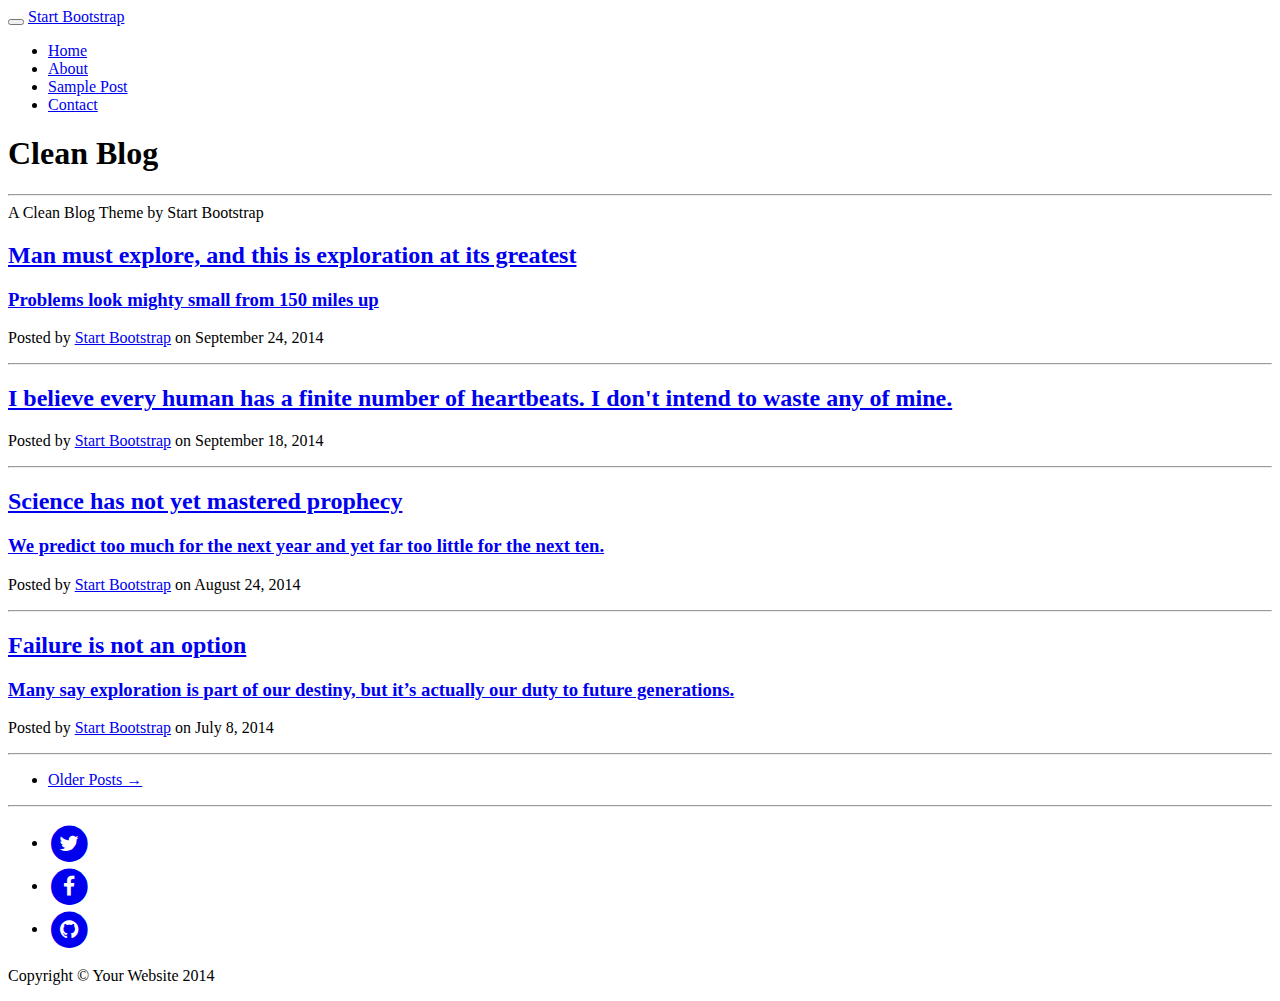
==== blog.html @ 35b821bd "Adding blog" ====
<!DOCTYPE html>
<html lang="en">

<head>

    <meta charset="utf-8">
    <meta http-equiv="X-UA-Compatible" content="IE=edge">
    <meta name="viewport" content="width=device-width, initial-scale=1">
    <meta name="description" content="">
    <meta name="author" content="">

    <title>Clean Blog</title>

    <!-- Bootstrap Core CSS -->
    <link href="css/bootstrap.min.css" rel="stylesheet">

    <!-- Custom CSS -->
    <link href="css/clean-blog.min.css" rel="stylesheet">

    <!-- Custom Fonts -->
    <link href="http://maxcdn.bootstrapcdn.com/font-awesome/4.1.0/css/font-awesome.min.css" rel="stylesheet" type="text/css">
    <link href='http://fonts.googleapis.com/css?family=Lora:400,700,400italic,700italic' rel='stylesheet' type='text/css'>
    <link href='http://fonts.googleapis.com/css?family=Open+Sans:300italic,400italic,600italic,700italic,800italic,400,300,600,700,800' rel='stylesheet' type='text/css'>

    <!-- HTML5 Shim and Respond.js IE8 support of HTML5 elements and media queries -->
    <!-- WARNING: Respond.js doesn't work if you view the page via file:// -->
    <!--[if lt IE 9]>
        <script src="https://oss.maxcdn.com/libs/html5shiv/3.7.0/html5shiv.js"></script>
        <script src="https://oss.maxcdn.com/libs/respond.js/1.4.2/respond.min.js"></script>
    <![endif]-->

</head>

<body>

    <!-- Navigation -->
    <nav class="navbar navbar-default navbar-custom navbar-fixed-top">
        <div class="container-fluid">
            <!-- Brand and toggle get grouped for better mobile display -->
            <div class="navbar-header page-scroll">
                <button type="button" class="navbar-toggle" data-toggle="collapse" data-target="#bs-example-navbar-collapse-1">
                    <span class="sr-only">Toggle navigation</span>
                    <span class="icon-bar"></span>
                    <span class="icon-bar"></span>
                    <span class="icon-bar"></span>
                </button>
                <a class="navbar-brand" href="index.html">Start Bootstrap</a>
            </div>

            <!-- Collect the nav links, forms, and other content for toggling -->
            <div class="collapse navbar-collapse" id="bs-example-navbar-collapse-1">
                <ul class="nav navbar-nav navbar-right">
                    <li>
                        <a href="index.html">Home</a>
                    </li>
                    <li>
                        <a href="about.html">About</a>
                    </li>
                    <li>
                        <a href="post.html">Sample Post</a>
                    </li>
                    <li>
                        <a href="contact.html">Contact</a>
                    </li>
                </ul>
            </div>
            <!-- /.navbar-collapse -->
        </div>
        <!-- /.container -->
    </nav>

    <!-- Page Header -->
    <!-- Set your background image for this header on the line below. -->
    <header class="intro-header" style="background-image: url('img/home-bg.jpg')">
        <div class="container">
            <div class="row">
                <div class="col-lg-8 col-lg-offset-2 col-md-10 col-md-offset-1">
                    <div class="site-heading">
                        <h1>Clean Blog</h1>
                        <hr class="small">
                        <span class="subheading">A Clean Blog Theme by Start Bootstrap</span>
                    </div>
                </div>
            </div>
        </div>
    </header>

    <!-- Main Content -->
    <div class="container">
        <div class="row">
            <div class="col-lg-8 col-lg-offset-2 col-md-10 col-md-offset-1">
                <div class="post-preview">
                    <a href="post.html">
                        <h2 class="post-title">
                            Man must explore, and this is exploration at its greatest
                        </h2>
                        <h3 class="post-subtitle">
                            Problems look mighty small from 150 miles up
                        </h3>
                    </a>
                    <p class="post-meta">Posted by <a href="#">Start Bootstrap</a> on September 24, 2014</p>
                </div>
                <hr>
                <div class="post-preview">
                    <a href="post.html">
                        <h2 class="post-title">
                            I believe every human has a finite number of heartbeats. I don't intend to waste any of mine.
                        </h2>
                    </a>
                    <p class="post-meta">Posted by <a href="#">Start Bootstrap</a> on September 18, 2014</p>
                </div>
                <hr>
                <div class="post-preview">
                    <a href="post.html">
                        <h2 class="post-title">
                            Science has not yet mastered prophecy
                        </h2>
                        <h3 class="post-subtitle">
                            We predict too much for the next year and yet far too little for the next ten.
                        </h3>
                    </a>
                    <p class="post-meta">Posted by <a href="#">Start Bootstrap</a> on August 24, 2014</p>
                </div>
                <hr>
                <div class="post-preview">
                    <a href="post.html">
                        <h2 class="post-title">
                            Failure is not an option
                        </h2>
                        <h3 class="post-subtitle">
                            Many say exploration is part of our destiny, but it’s actually our duty to future generations.
                        </h3>
                    </a>
                    <p class="post-meta">Posted by <a href="#">Start Bootstrap</a> on July 8, 2014</p>
                </div>
                <hr>
                <!-- Pager -->
                <ul class="pager">
                    <li class="next">
                        <a href="#">Older Posts &rarr;</a>
                    </li>
                </ul>
            </div>
        </div>
    </div>

    <hr>

    <!-- Footer -->
    <footer>
        <div class="container">
            <div class="row">
                <div class="col-lg-8 col-lg-offset-2 col-md-10 col-md-offset-1">
                    <ul class="list-inline text-center">
                        <li>
                            <a href="#">
                                <span class="fa-stack fa-lg">
                                    <i class="fa fa-circle fa-stack-2x"></i>
                                    <i class="fa fa-twitter fa-stack-1x fa-inverse"></i>
                                </span>
                            </a>
                        </li>
                        <li>
                            <a href="#">
                                <span class="fa-stack fa-lg">
                                    <i class="fa fa-circle fa-stack-2x"></i>
                                    <i class="fa fa-facebook fa-stack-1x fa-inverse"></i>
                                </span>
                            </a>
                        </li>
                        <li>
                            <a href="#">
                                <span class="fa-stack fa-lg">
                                    <i class="fa fa-circle fa-stack-2x"></i>
                                    <i class="fa fa-github fa-stack-1x fa-inverse"></i>
                                </span>
                            </a>
                        </li>
                    </ul>
                    <p class="copyright text-muted">Copyright &copy; Your Website 2014</p>
                </div>
            </div>
        </div>
    </footer>

    <!-- jQuery -->
    <script src="js/jquery.js"></script>

    <!-- Bootstrap Core JavaScript -->
    <script src="js/bootstrap.min.js"></script>

    <!-- Custom Theme JavaScript -->
    <script src="js/clean-blog.min.js"></script>

</body>

</html>
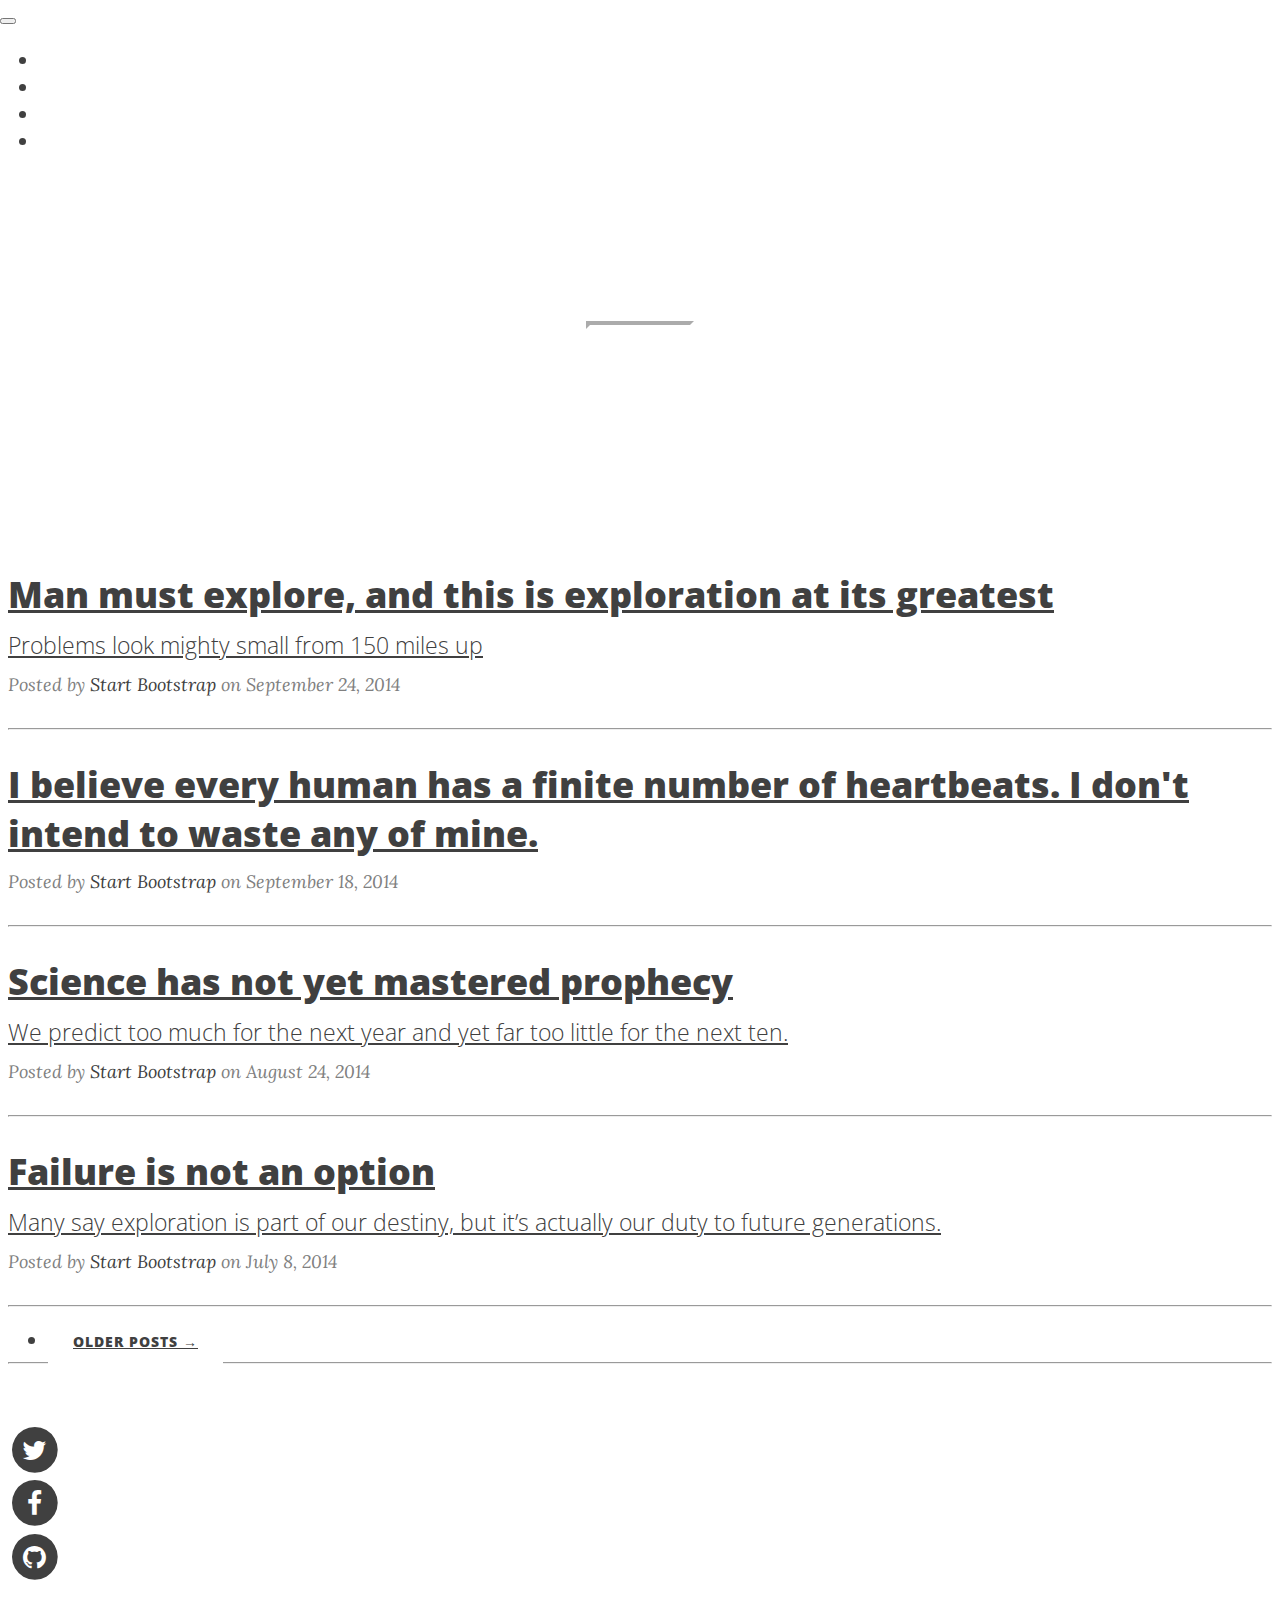
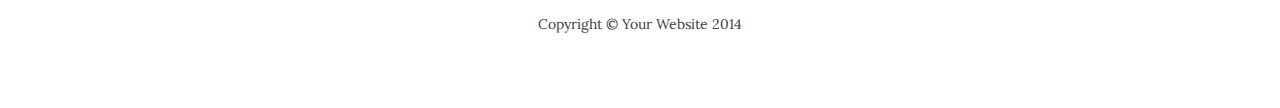
==== commit c52f472d: "Adjusted broken links" ====
--- a/blog.html
+++ b/blog.html
@@ -12,10 +12,10 @@
     <title>Clean Blog</title>
 
     <!-- Bootstrap Core CSS -->
-    <link href="css/bootstrap.min.css" rel="stylesheet">
+    <link href="assets/bootstrap/bootstrap.min.css" rel="stylesheet">
 
     <!-- Custom CSS -->
-    <link href="css/clean-blog.min.css" rel="stylesheet">
+    <link href="assets/css/clean-blog.min.css" rel="stylesheet">
 
     <!-- Custom Fonts -->
     <link href="http://maxcdn.bootstrapcdn.com/font-awesome/4.1.0/css/font-awesome.min.css" rel="stylesheet" type="text/css">
--- a/assets/css/clean-blog.min.css
+++ b/assets/css/clean-blog.min.css
@@ -0,0 +1,7 @@
+/*!
+ * Clean Blog v1.0.0 (http://startbootstrap.com)
+ * Copyright 2014 Start Bootstrap
+ * Licensed under Apache 2.0 (https://github.com/IronSummitMedia/startbootstrap/blob/gh-pages/LICENSE)
+ */
+
+body{font-family:Lora,'Times New Roman',serif;font-size:20px;color:#404040}p{line-height:1.5;margin:30px 0}p a{text-decoration:underline}h1,h2,h3,h4,h5,h6{font-family:'Open Sans','Helvetica Neue',Helvetica,Arial,sans-serif;font-weight:800}a{color:#404040}a:hover,a:focus{color:#0085a1}a img:hover,a img:focus{cursor:zoom-in}blockquote{color:gray;font-style:italic}hr.small{max-width:100px;margin:15px auto;border-width:4px;border-color:#fff}.navbar-custom{position:absolute;top:0;left:0;width:100%;z-index:3;font-family:'Open Sans','Helvetica Neue',Helvetica,Arial,sans-serif}.navbar-custom .navbar-brand{font-weight:800}.navbar-custom .nav li a{text-transform:uppercase;font-size:12px;font-weight:800;letter-spacing:1px}@media only screen and (min-width:768px){.navbar-custom{background:0 0;border-bottom:1px solid transparent}.navbar-custom .navbar-brand{color:#fff;padding:20px}.navbar-custom .navbar-brand:hover,.navbar-custom .navbar-brand:focus{color:rgba(255,255,255,.8)}.navbar-custom .nav li a{color:#fff;padding:20px}.navbar-custom .nav li a:hover,.navbar-custom .nav li a:focus{color:rgba(255,255,255,.8)}}@media only screen and (min-width:1170px){.navbar-custom{-webkit-transition:background-color .3s;-moz-transition:background-color .3s;transition:background-color .3s;-webkit-transform:translate3d(0,0,0);-moz-transform:translate3d(0,0,0);-ms-transform:translate3d(0,0,0);-o-transform:translate3d(0,0,0);transform:translate3d(0,0,0);-webkit-backface-visibility:hidden;backface-visibility:hidden}.navbar-custom.is-fixed{position:fixed;top:-61px;background-color:rgba(255,255,255,.9);border-bottom:1px solid #f2f2f2;-webkit-transition:-webkit-transform .3s;-moz-transition:-moz-transform .3s;transition:transform .3s}.navbar-custom.is-fixed .navbar-brand{color:#404040}.navbar-custom.is-fixed .navbar-brand:hover,.navbar-custom.is-fixed .navbar-brand:focus{color:#0085a1}.navbar-custom.is-fixed .nav li a{color:#404040}.navbar-custom.is-fixed .nav li a:hover,.navbar-custom.is-fixed .nav li a:focus{color:#0085a1}.navbar-custom.is-visible{-webkit-transform:translate3d(0,100%,0);-moz-transform:translate3d(0,100%,0);-ms-transform:translate3d(0,100%,0);-o-transform:translate3d(0,100%,0);transform:translate3d(0,100%,0)}}.intro-header{background-color:gray;background:no-repeat center center;background-attachment:scroll;-webkit-background-size:cover;-moz-background-size:cover;background-size:cover;-o-background-size:cover;margin-bottom:50px}.intro-header .site-heading,.intro-header .post-heading,.intro-header .page-heading{padding:100px 0 50px;color:#fff}@media only screen and (min-width:768px){.intro-header .site-heading,.intro-header .post-heading,.intro-header .page-heading{padding:150px 0}}.intro-header .site-heading,.intro-header .page-heading{text-align:center}.intro-header .site-heading h1,.intro-header .page-heading h1{margin-top:0;font-size:50px}.intro-header .site-heading .subheading,.intro-header .page-heading .subheading{font-size:24px;line-height:1.1;display:block;font-family:'Open Sans','Helvetica Neue',Helvetica,Arial,sans-serif;font-weight:300;margin:10px 0 0}@media only screen and (min-width:768px){.intro-header .site-heading h1,.intro-header .page-heading h1{font-size:80px}}.intro-header .post-heading h1{font-size:35px}.intro-header .post-heading .subheading,.intro-header .post-heading .meta{line-height:1.1;display:block}.intro-header .post-heading .subheading{font-family:'Open Sans','Helvetica Neue',Helvetica,Arial,sans-serif;font-size:24px;margin:10px 0 30px;font-weight:600}.intro-header .post-heading .meta{font-family:Lora,'Times New Roman',serif;font-style:italic;font-weight:300;font-size:20px}.intro-header .post-heading .meta a{color:#fff}@media only screen and (min-width:768px){.intro-header .post-heading h1{font-size:55px}.intro-header .post-heading .subheading{font-size:30px}}.post-preview>a{color:#404040}.post-preview>a:hover,.post-preview>a:focus{text-decoration:none;color:#0085a1}.post-preview>a>.post-title{font-size:30px;margin-top:30px;margin-bottom:10px}.post-preview>a>.post-subtitle{margin:0;font-weight:300;margin-bottom:10px}.post-preview>.post-meta{color:gray;font-size:18px;font-style:italic;margin-top:0}.post-preview>.post-meta>a{text-decoration:none;color:#404040}.post-preview>.post-meta>a:hover,.post-preview>.post-meta>a:focus{color:#0085a1;text-decoration:underline}@media only screen and (min-width:768px){.post-preview>a>.post-title{font-size:36px}}.section-heading{font-size:36px;margin-top:60px;font-weight:700}.caption{text-align:center;font-size:14px;padding:10px;font-style:italic;margin:0;display:block;border-bottom-right-radius:5px;border-bottom-left-radius:5px}footer{padding:50px 0 65px}footer .list-inline{margin:0;padding:0}footer .copyright{font-size:14px;text-align:center;margin-bottom:0}.floating-label-form-group{font-size:14px;position:relative;margin-bottom:0;padding-bottom:.5em;border-bottom:1px solid #eee}.floating-label-form-group input,.floating-label-form-group textarea{z-index:1;position:relative;padding-right:0;padding-left:0;border:none;border-radius:0;font-size:1.5em;background:0 0;box-shadow:none!important;resize:none}.floating-label-form-group label{display:block;z-index:0;position:relative;top:2em;margin:0;font-size:.85em;line-height:1.764705882em;vertical-align:middle;vertical-align:baseline;opacity:0;-webkit-transition:top .3s ease,opacity .3s ease;-moz-transition:top .3s ease,opacity .3s ease;-ms-transition:top .3s ease,opacity .3s ease;transition:top .3s ease,opacity .3s ease}.floating-label-form-group::not(:first-child){padding-left:14px;border-left:1px solid #eee}.floating-label-form-group-with-value label{top:0;opacity:1}.floating-label-form-group-with-focus label{color:#0085a1}form .row:first-child .floating-label-form-group{border-top:1px solid #eee}.btn{font-family:'Open Sans','Helvetica Neue',Helvetica,Arial,sans-serif;text-transform:uppercase;font-size:14px;font-weight:800;letter-spacing:1px;border-radius:0;padding:15px 25px}.btn-lg{font-size:16px;padding:25px 35px}.btn-default:hover,.btn-default:focus{background-color:#0085a1;border:1px solid #0085a1;color:#fff}.pager{margin:20px 0 0}.pager li>a,.pager li>span{font-family:'Open Sans','Helvetica Neue',Helvetica,Arial,sans-serif;text-transform:uppercase;font-size:14px;font-weight:800;letter-spacing:1px;padding:15px 25px;background-color:#fff;border-radius:0}.pager li>a:hover,.pager li>a:focus{color:#fff;background-color:#0085a1;border:1px solid #0085a1}.pager .disabled>a,.pager .disabled>a:hover,.pager .disabled>a:focus,.pager .disabled>span{color:gray;background-color:#404040;cursor:not-allowed}::-moz-selection{color:#fff;text-shadow:none;background:#0085a1}::selection{color:#fff;text-shadow:none;background:#0085a1}img::selection{color:#fff;background:0 0}img::-moz-selection{color:#fff;background:0 0}body{webkit-tap-highlight-color:#0085a1}
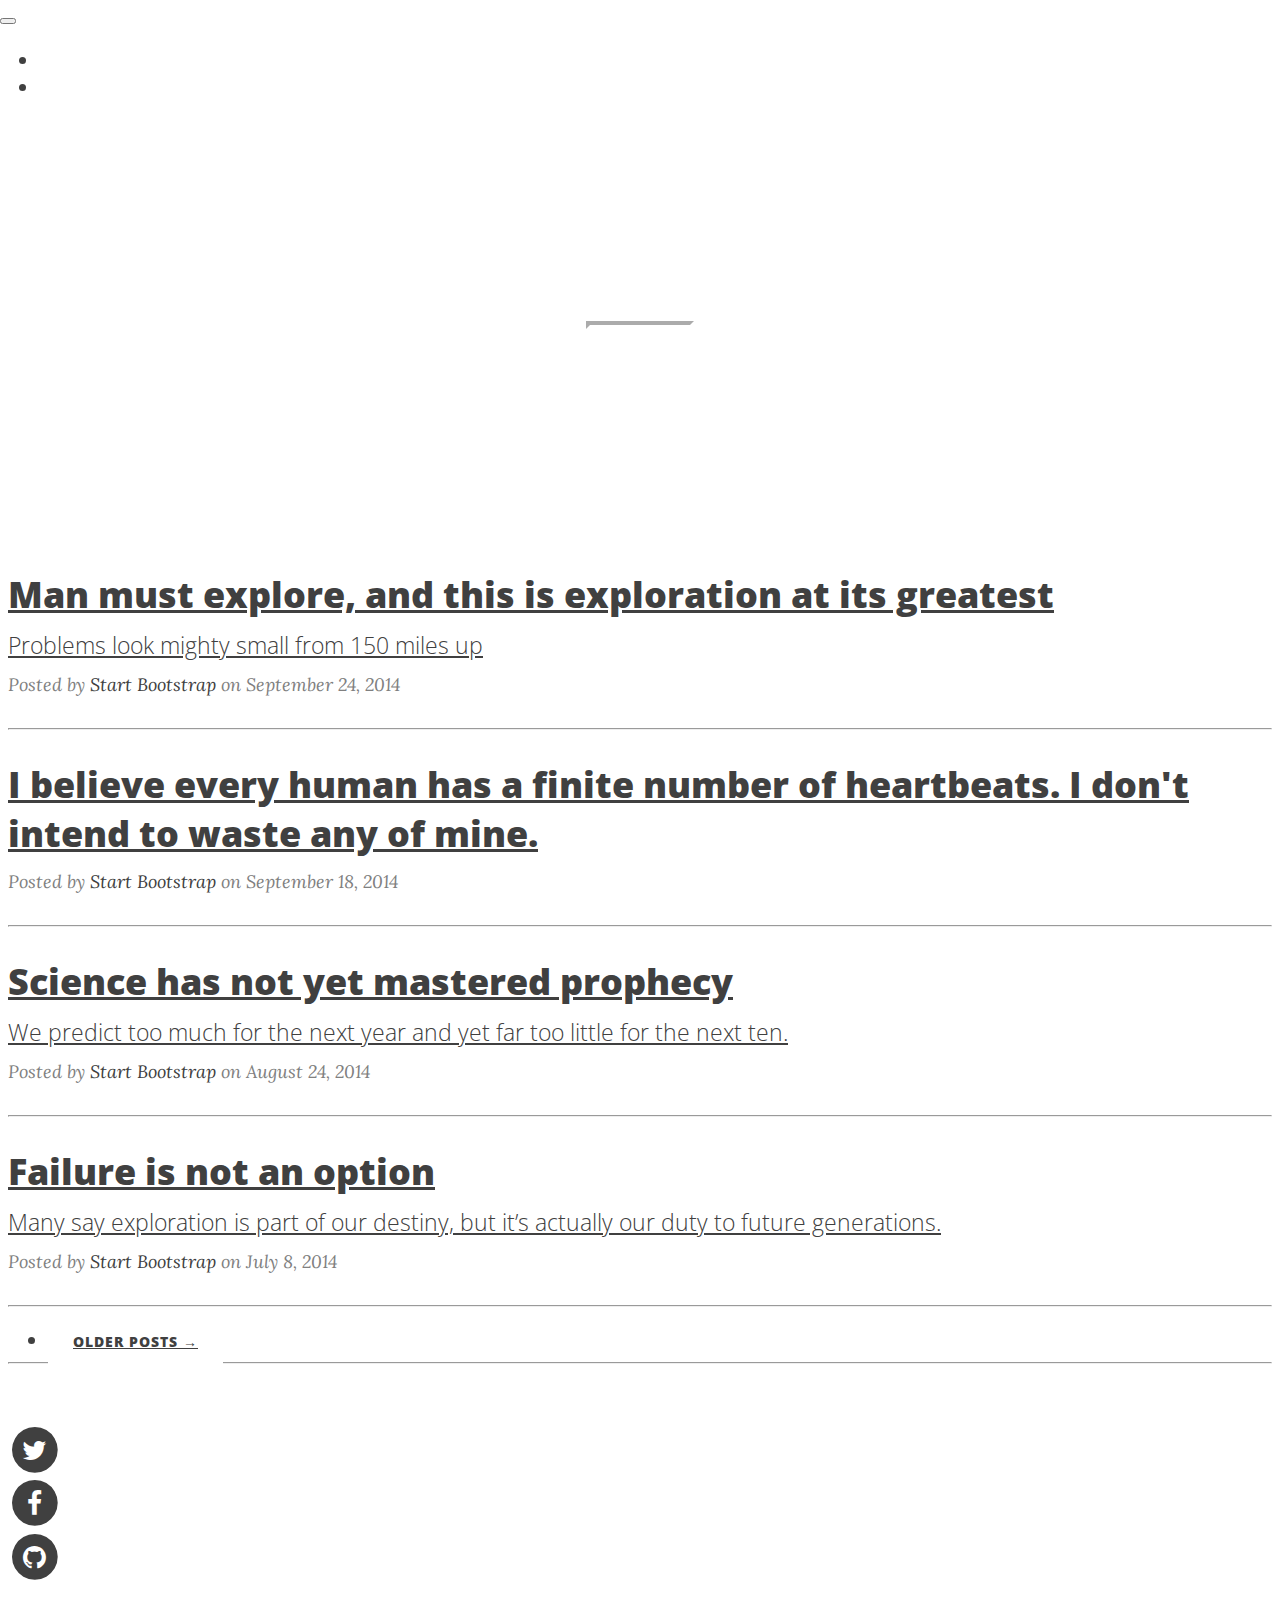
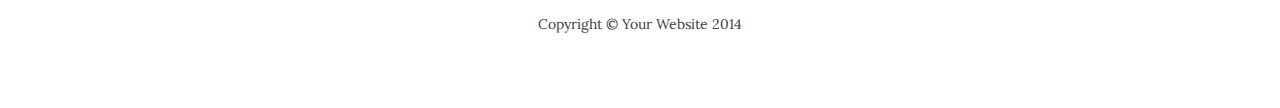
==== commit adfe2d7a: "Fixed more broken links" ====
--- a/blog.html
+++ b/blog.html
@@ -55,12 +55,6 @@
                     </li>
                     <li>
                         <a href="about.html">About</a>
-                    </li>
-                    <li>
-                        <a href="post.html">Sample Post</a>
-                    </li>
-                    <li>
-                        <a href="contact.html">Contact</a>
                     </li>
                 </ul>
             </div>
@@ -184,13 +178,13 @@
     </footer>
 
     <!-- jQuery -->
-    <script src="js/jquery.js"></script>
+    <script src="assets/js/jquery.js"></script>
 
     <!-- Bootstrap Core JavaScript -->
-    <script src="js/bootstrap.min.js"></script>
+    <script src="assets/bootstrap/js/bootstrap.min.js"></script>
 
     <!-- Custom Theme JavaScript -->
-    <script src="js/clean-blog.min.js"></script>
+    <script src="assets/js/clean-blog.min.js"></script>
 
 </body>
 
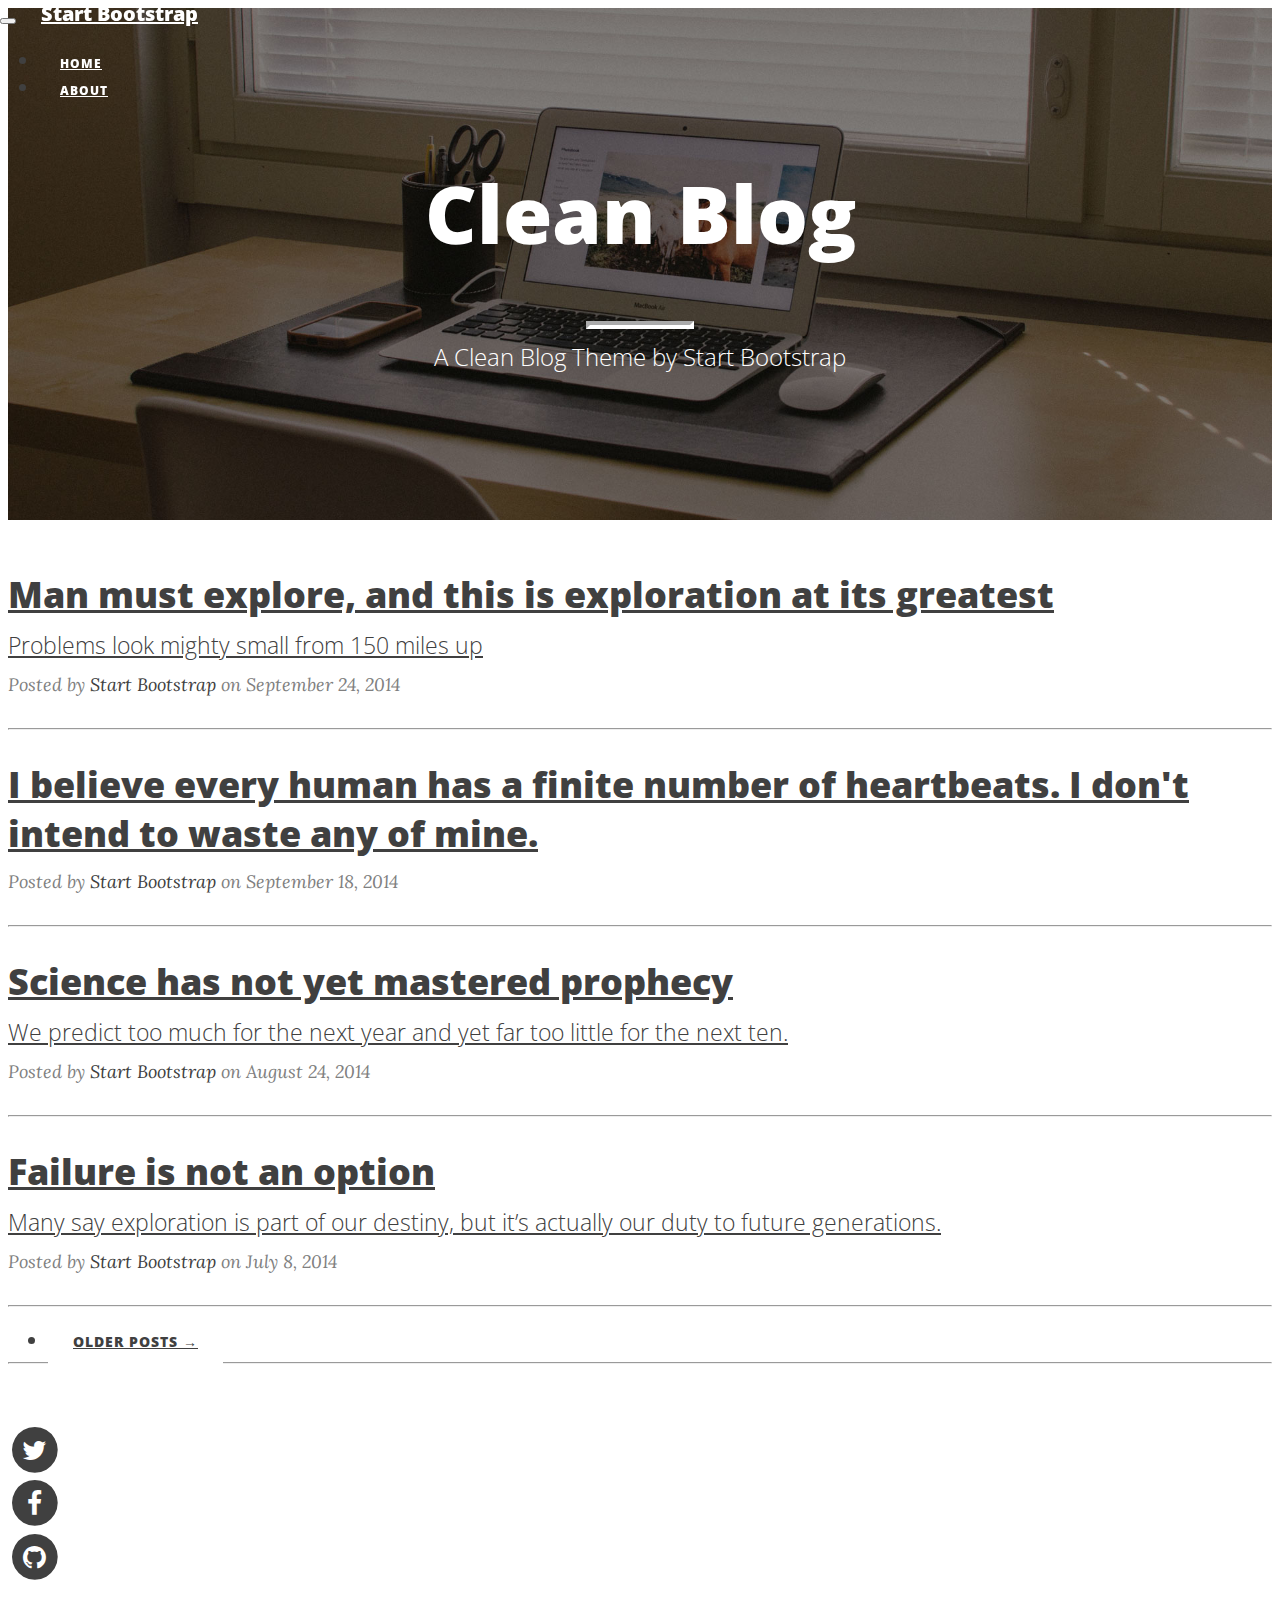
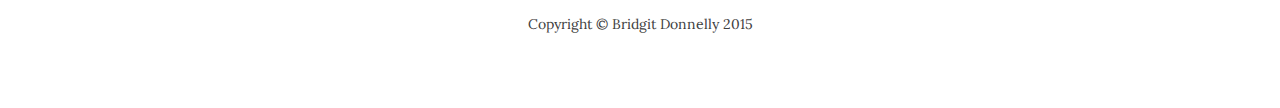
==== commit db6cce39: "Fixed broken images" ====
--- a/blog.html
+++ b/blog.html
@@ -65,7 +65,7 @@
 
     <!-- Page Header -->
     <!-- Set your background image for this header on the line below. -->
-    <header class="intro-header" style="background-image: url('img/home-bg.jpg')">
+    <header class="intro-header" style="background-image: url('assets/images/home-bg.jpg')">
         <div class="container">
             <div class="row">
                 <div class="col-lg-8 col-lg-offset-2 col-md-10 col-md-offset-1">
@@ -171,7 +171,7 @@
                             </a>
                         </li>
                     </ul>
-                    <p class="copyright text-muted">Copyright &copy; Your Website 2014</p>
+                    <p class="copyright text-muted">Copyright &copy; Bridgit Donnelly 2015</p>
                 </div>
             </div>
         </div>
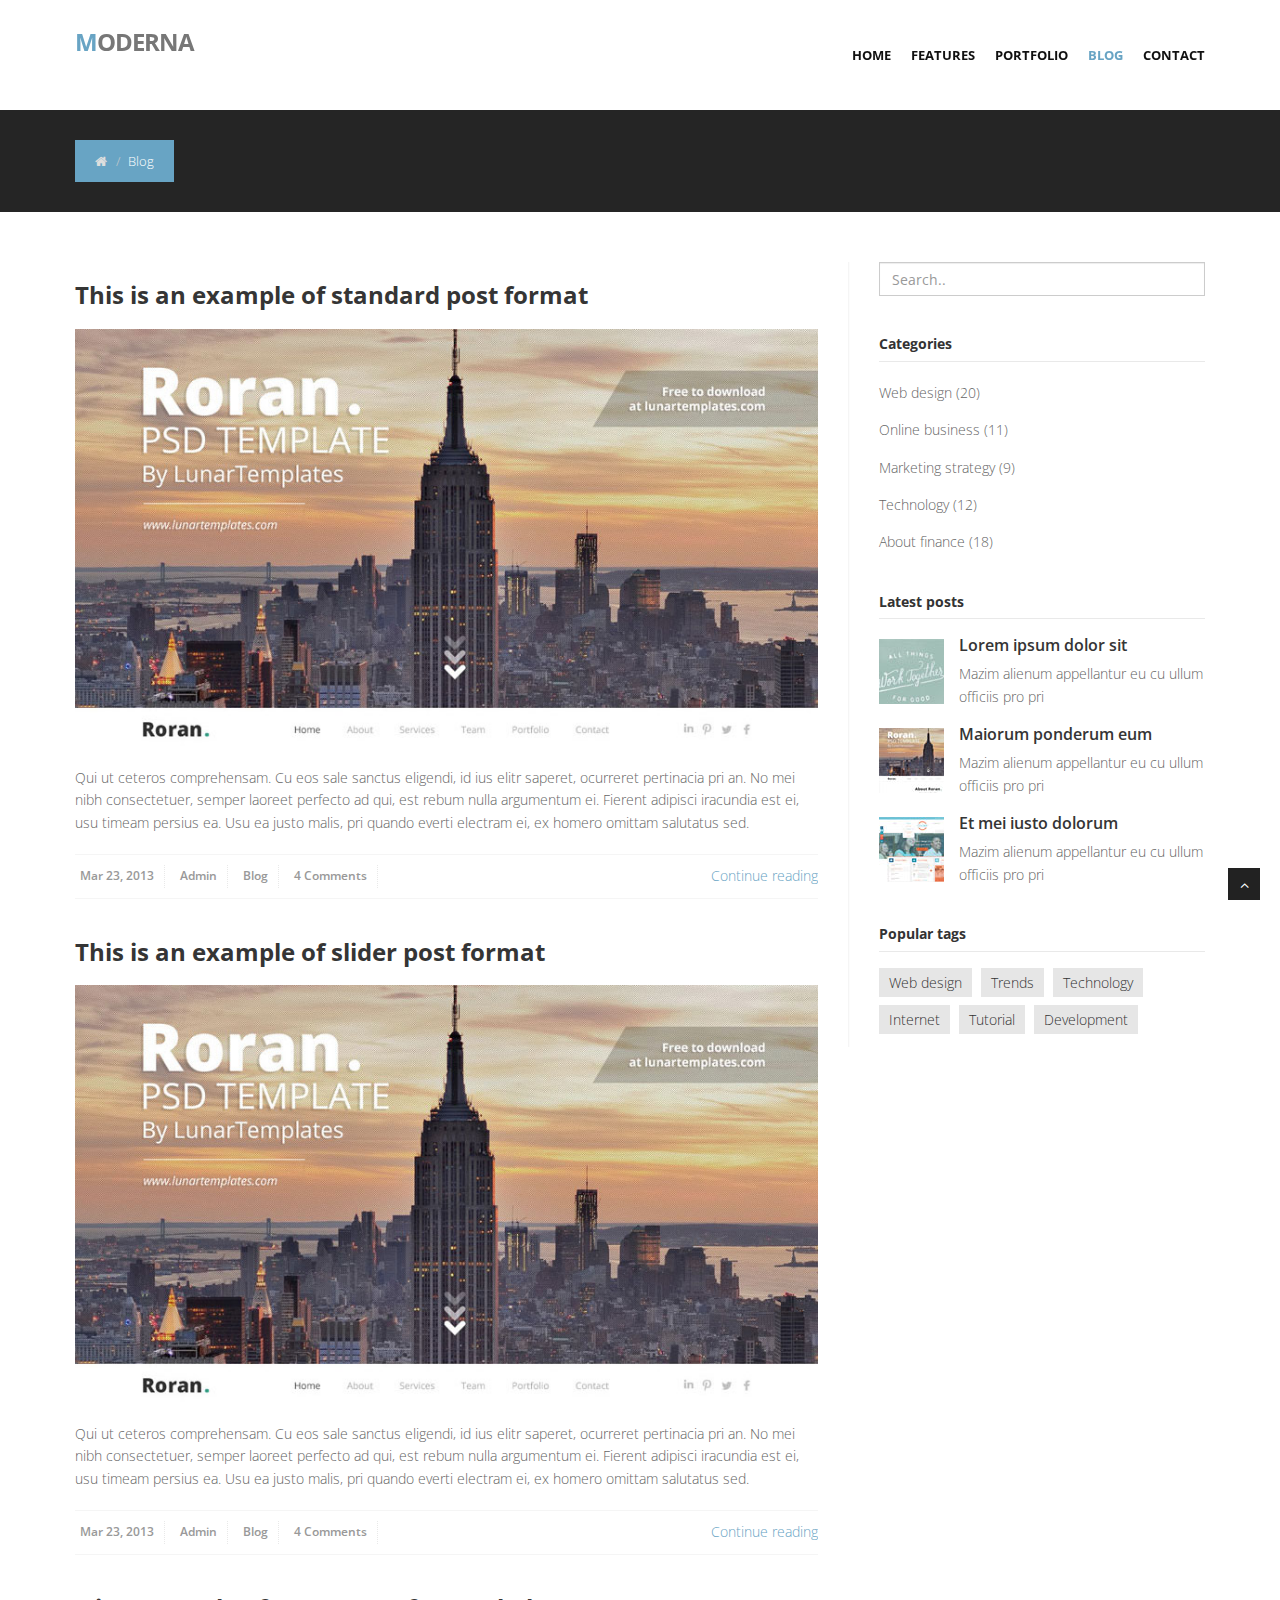
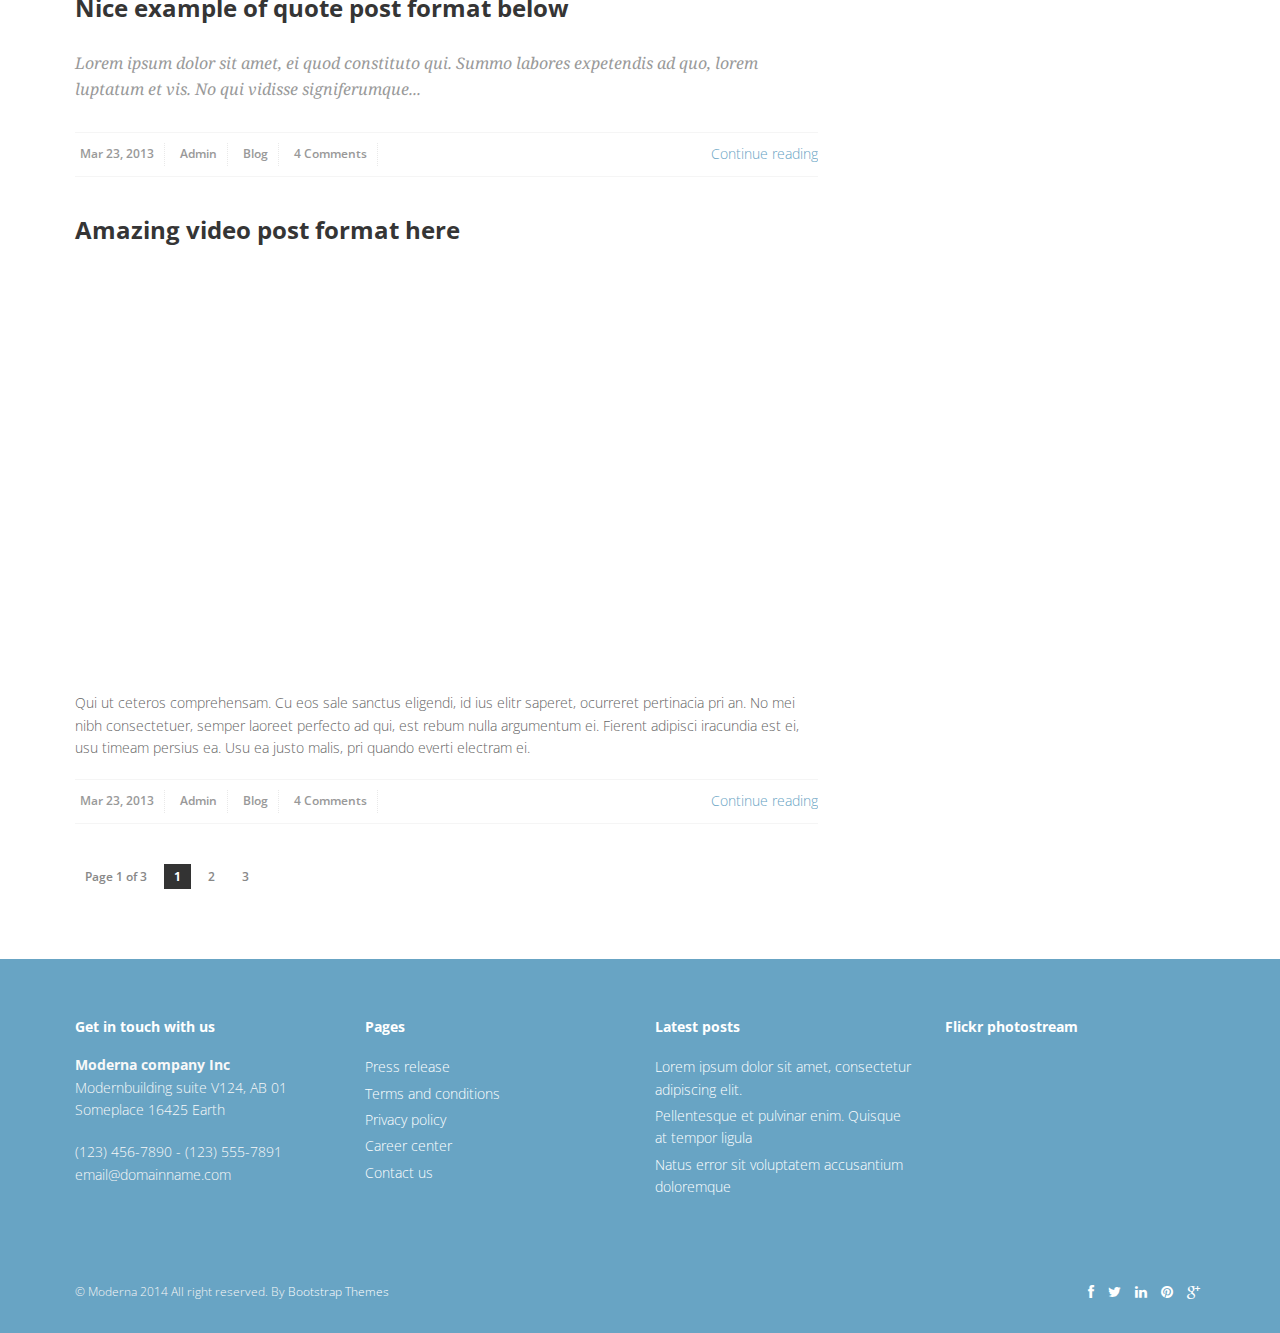
==== commit 12910a74: "Testing new theme" ====
--- a/blog.html
+++ b/blog.html
@@ -1,191 +1,333 @@
-<!DOCTYPE html>
-<html lang="en">
-
-<head>
-
-    <meta charset="utf-8">
-    <meta http-equiv="X-UA-Compatible" content="IE=edge">
-    <meta name="viewport" content="width=device-width, initial-scale=1">
-    <meta name="description" content="">
-    <meta name="author" content="">
-
-    <title>Clean Blog</title>
-
-    <!-- Bootstrap Core CSS -->
-    <link href="assets/bootstrap/bootstrap.min.css" rel="stylesheet">
-
-    <!-- Custom CSS -->
-    <link href="assets/css/clean-blog.min.css" rel="stylesheet">
-
-    <!-- Custom Fonts -->
-    <link href="http://maxcdn.bootstrapcdn.com/font-awesome/4.1.0/css/font-awesome.min.css" rel="stylesheet" type="text/css">
-    <link href='http://fonts.googleapis.com/css?family=Lora:400,700,400italic,700italic' rel='stylesheet' type='text/css'>
-    <link href='http://fonts.googleapis.com/css?family=Open+Sans:300italic,400italic,600italic,700italic,800italic,400,300,600,700,800' rel='stylesheet' type='text/css'>
-
-    <!-- HTML5 Shim and Respond.js IE8 support of HTML5 elements and media queries -->
-    <!-- WARNING: Respond.js doesn't work if you view the page via file:// -->
-    <!--[if lt IE 9]>
-        <script src="https://oss.maxcdn.com/libs/html5shiv/3.7.0/html5shiv.js"></script>
-        <script src="https://oss.maxcdn.com/libs/respond.js/1.4.2/respond.min.js"></script>
-    <![endif]-->
-
-</head>
-
-<body>
-
-    <!-- Navigation -->
-    <nav class="navbar navbar-default navbar-custom navbar-fixed-top">
-        <div class="container-fluid">
-            <!-- Brand and toggle get grouped for better mobile display -->
-            <div class="navbar-header page-scroll">
-                <button type="button" class="navbar-toggle" data-toggle="collapse" data-target="#bs-example-navbar-collapse-1">
-                    <span class="sr-only">Toggle navigation</span>
-                    <span class="icon-bar"></span>
-                    <span class="icon-bar"></span>
-                    <span class="icon-bar"></span>
-                </button>
-                <a class="navbar-brand" href="index.html">Start Bootstrap</a>
-            </div>
-
-            <!-- Collect the nav links, forms, and other content for toggling -->
-            <div class="collapse navbar-collapse" id="bs-example-navbar-collapse-1">
-                <ul class="nav navbar-nav navbar-right">
-                    <li>
-                        <a href="index.html">Home</a>
-                    </li>
-                    <li>
-                        <a href="about.html">About</a>
-                    </li>
-                </ul>
-            </div>
-            <!-- /.navbar-collapse -->
-        </div>
-        <!-- /.container -->
-    </nav>
-
-    <!-- Page Header -->
-    <!-- Set your background image for this header on the line below. -->
-    <header class="intro-header" style="background-image: url('assets/images/home-bg.jpg')">
-        <div class="container">
-            <div class="row">
-                <div class="col-lg-8 col-lg-offset-2 col-md-10 col-md-offset-1">
-                    <div class="site-heading">
-                        <h1>Clean Blog</h1>
-                        <hr class="small">
-                        <span class="subheading">A Clean Blog Theme by Start Bootstrap</span>
-                    </div>
-                </div>
-            </div>
-        </div>
-    </header>
-
-    <!-- Main Content -->
-    <div class="container">
-        <div class="row">
-            <div class="col-lg-8 col-lg-offset-2 col-md-10 col-md-offset-1">
-                <div class="post-preview">
-                    <a href="post.html">
-                        <h2 class="post-title">
-                            Man must explore, and this is exploration at its greatest
-                        </h2>
-                        <h3 class="post-subtitle">
-                            Problems look mighty small from 150 miles up
-                        </h3>
-                    </a>
-                    <p class="post-meta">Posted by <a href="#">Start Bootstrap</a> on September 24, 2014</p>
-                </div>
-                <hr>
-                <div class="post-preview">
-                    <a href="post.html">
-                        <h2 class="post-title">
-                            I believe every human has a finite number of heartbeats. I don't intend to waste any of mine.
-                        </h2>
-                    </a>
-                    <p class="post-meta">Posted by <a href="#">Start Bootstrap</a> on September 18, 2014</p>
-                </div>
-                <hr>
-                <div class="post-preview">
-                    <a href="post.html">
-                        <h2 class="post-title">
-                            Science has not yet mastered prophecy
-                        </h2>
-                        <h3 class="post-subtitle">
-                            We predict too much for the next year and yet far too little for the next ten.
-                        </h3>
-                    </a>
-                    <p class="post-meta">Posted by <a href="#">Start Bootstrap</a> on August 24, 2014</p>
-                </div>
-                <hr>
-                <div class="post-preview">
-                    <a href="post.html">
-                        <h2 class="post-title">
-                            Failure is not an option
-                        </h2>
-                        <h3 class="post-subtitle">
-                            Many say exploration is part of our destiny, but it’s actually our duty to future generations.
-                        </h3>
-                    </a>
-                    <p class="post-meta">Posted by <a href="#">Start Bootstrap</a> on July 8, 2014</p>
-                </div>
-                <hr>
-                <!-- Pager -->
-                <ul class="pager">
-                    <li class="next">
-                        <a href="#">Older Posts &rarr;</a>
-                    </li>
-                </ul>
-            </div>
-        </div>
-    </div>
-
-    <hr>
-
-    <!-- Footer -->
-    <footer>
-        <div class="container">
-            <div class="row">
-                <div class="col-lg-8 col-lg-offset-2 col-md-10 col-md-offset-1">
-                    <ul class="list-inline text-center">
-                        <li>
-                            <a href="#">
-                                <span class="fa-stack fa-lg">
-                                    <i class="fa fa-circle fa-stack-2x"></i>
-                                    <i class="fa fa-twitter fa-stack-1x fa-inverse"></i>
-                                </span>
-                            </a>
-                        </li>
-                        <li>
-                            <a href="#">
-                                <span class="fa-stack fa-lg">
-                                    <i class="fa fa-circle fa-stack-2x"></i>
-                                    <i class="fa fa-facebook fa-stack-1x fa-inverse"></i>
-                                </span>
-                            </a>
-                        </li>
-                        <li>
-                            <a href="#">
-                                <span class="fa-stack fa-lg">
-                                    <i class="fa fa-circle fa-stack-2x"></i>
-                                    <i class="fa fa-github fa-stack-1x fa-inverse"></i>
-                                </span>
-                            </a>
-                        </li>
-                    </ul>
-                    <p class="copyright text-muted">Copyright &copy; Bridgit Donnelly 2015</p>
-                </div>
-            </div>
-        </div>
-    </footer>
-
-    <!-- jQuery -->
-    <script src="assets/js/jquery.js"></script>
-
-    <!-- Bootstrap Core JavaScript -->
-    <script src="assets/bootstrap/js/bootstrap.min.js"></script>
-
-    <!-- Custom Theme JavaScript -->
-    <script src="assets/js/clean-blog.min.js"></script>
-
-</body>
-
-</html>
+<!DOCTYPE html>
+<html lang="en">
+<head>
+<meta charset="utf-8">
+<title>Moderna - Bootstrap 3 flat corporate template</title>
+<meta name="viewport" content="width=device-width, initial-scale=1.0" />
+<meta name="description" content="" />
+<meta name="author" content="http://bootstraptaste.com" />
+<!-- css -->
+<link href="css/bootstrap.min.css" rel="stylesheet" />
+<link href="css/fancybox/jquery.fancybox.css" rel="stylesheet">
+<link href="css/jcarousel.css" rel="stylesheet" />
+<link href="css/flexslider.css" rel="stylesheet" />
+<link href="css/style.css" rel="stylesheet" />
+
+
+<!-- Theme skin -->
+<link href="skins/default.css" rel="stylesheet" />
+
+<!-- HTML5 shim, for IE6-8 support of HTML5 elements -->
+<!--[if lt IE 9]>
+      <script src="http://html5shim.googlecode.com/svn/trunk/html5.js"></script>
+    <![endif]-->
+
+</head>
+<body>
+<div id="wrapper">
+	<!-- start header -->
+	<header>
+        <div class="navbar navbar-default navbar-static-top">
+            <div class="container">
+                <div class="navbar-header">
+                    <button type="button" class="navbar-toggle" data-toggle="collapse" data-target=".navbar-collapse">
+                        <span class="icon-bar"></span>
+                        <span class="icon-bar"></span>
+                        <span class="icon-bar"></span>
+                    </button>
+                    <a class="navbar-brand" href="index.html"><span>M</span>oderna</a>
+                </div>
+                <div class="navbar-collapse collapse ">
+                    <ul class="nav navbar-nav">
+                        <li><a href="index.html">Home</a></li>
+                        <li class="dropdown ">
+                            <a href="#" class="dropdown-toggle " data-toggle="dropdown" data-hover="dropdown" data-delay="0" data-close-others="false">Features <b class=" icon-angle-down"></b></a>
+                            <ul class="dropdown-menu">
+                                <li><a href="typography.html">Typography</a></li>
+                                <li><a href="components.html">Components</a></li>
+								<li><a href="pricingbox.html">Pricing box</a></li>
+                            </ul>
+                        </li>
+                        <li><a href="portfolio.html">Portfolio</a></li>
+                        <li class="active"><a href="blog.html">Blog</a></li>
+                        <li><a href="contact.html">Contact</a></li>
+                    </ul>
+                </div>
+            </div>
+        </div>
+	</header>
+	<!-- end header -->
+	<section id="inner-headline">
+	<div class="container">
+		<div class="row">
+			<div class="col-lg-12">
+				<ul class="breadcrumb">
+					<li><a href="#"><i class="fa fa-home"></i></a><i class="icon-angle-right"></i></li>
+					<li class="active">Blog</li>
+				</ul>
+			</div>
+		</div>
+	</div>
+	</section>
+	<section id="content">
+	<div class="container">
+		<div class="row">
+			<div class="col-lg-8">
+				<article>
+						<div class="post-image">
+							<div class="post-heading">
+								<h3><a href="#">This is an example of standard post format</a></h3>
+							</div>
+							<img src="img/dummies/blog/img1.jpg" alt="" />
+						</div>
+						<p>
+							 Qui ut ceteros comprehensam. Cu eos sale sanctus eligendi, id ius elitr saperet, ocurreret pertinacia pri an. No mei nibh consectetuer, semper laoreet perfecto ad qui, est rebum nulla argumentum ei. Fierent adipisci iracundia est ei, usu timeam persius ea. Usu ea justo malis, pri quando everti electram ei, ex homero omittam salutatus sed.
+						</p>
+						<div class="bottom-article">
+							<ul class="meta-post">
+								<li><i class="icon-calendar"></i><a href="#"> Mar 23, 2013</a></li>
+								<li><i class="icon-user"></i><a href="#"> Admin</a></li>
+								<li><i class="icon-folder-open"></i><a href="#"> Blog</a></li>
+								<li><i class="icon-comments"></i><a href="#">4 Comments</a></li>
+							</ul>
+							<a href="#" class="pull-right">Continue reading <i class="icon-angle-right"></i></a>
+						</div>
+				</article>
+				<article>
+						<div class="post-slider">
+							<div class="post-heading">
+								<h3><a href="#">This is an example of slider post format</a></h3>
+							</div>
+							<!-- start flexslider -->
+							<div id="post-slider" class="flexslider">
+								<ul class="slides">
+									<li>
+									<img src="img/dummies/blog/img1.jpg" alt="" />
+									</li>
+									<li>
+									<img src="img/dummies/blog/img2.jpg" alt="" />
+									</li>
+									<li>
+									<img src="img/dummies/blog/img3.jpg" alt="" />
+									</li>
+								</ul>
+							</div>
+							<!-- end flexslider -->
+						</div>
+						<p>
+							 Qui ut ceteros comprehensam. Cu eos sale sanctus eligendi, id ius elitr saperet, ocurreret pertinacia pri an. No mei nibh consectetuer, semper laoreet perfecto ad qui, est rebum nulla argumentum ei. Fierent adipisci iracundia est ei, usu timeam persius ea. Usu ea justo malis, pri quando everti electram ei, ex homero omittam salutatus sed.
+						</p>
+						<div class="bottom-article">
+							<ul class="meta-post">
+								<li><i class="icon-calendar"></i><a href="#"> Mar 23, 2013</a></li>
+								<li><i class="icon-user"></i><a href="#"> Admin</a></li>
+								<li><i class="icon-folder-open"></i><a href="#"> Blog</a></li>
+								<li><i class="icon-comments"></i><a href="#">4 Comments</a></li>
+							</ul>
+							<a href="#" class="pull-right">Continue reading <i class="icon-angle-right"></i></a>
+						</div>
+				</article>
+				<article>
+						<div class="post-quote">
+							<div class="post-heading">
+								<h3><a href="#">Nice example of quote post format below</a></h3>
+							</div>
+							<blockquote>
+								<i class="icon-quote-left"></i> Lorem ipsum dolor sit amet, ei quod constituto qui. Summo labores expetendis ad quo, lorem luptatum et vis. No qui vidisse signiferumque...
+							</blockquote>
+						</div>
+						<div class="bottom-article">
+							<ul class="meta-post">
+								<li><i class="icon-calendar"></i><a href="#"> Mar 23, 2013</a></li>
+								<li><i class="icon-user"></i><a href="#"> Admin</a></li>
+								<li><i class="icon-folder-open"></i><a href="#"> Blog</a></li>
+								<li><i class="icon-comments"></i><a href="#">4 Comments</a></li>
+							</ul>
+							<a href="#" class="pull-right">Continue reading <i class="icon-angle-right"></i></a>
+						</div>
+				</article>
+				<article>
+						<div class="post-video">
+							<div class="post-heading">
+								<h3><a href="#">Amazing video post format here</a></h3>
+							</div>
+							<div class="video-container">
+								<iframe src="http://player.vimeo.com/video/30585464?title=0&amp;byline=0">
+								</iframe>
+							</div>
+						</div>
+						<p>
+							 Qui ut ceteros comprehensam. Cu eos sale sanctus eligendi, id ius elitr saperet, ocurreret pertinacia pri an. No mei nibh consectetuer, semper laoreet perfecto ad qui, est rebum nulla argumentum ei. Fierent adipisci iracundia est ei, usu timeam persius ea. Usu ea justo malis, pri quando everti electram ei.
+						</p>
+						<div class="bottom-article">
+							<ul class="meta-post">
+								<li><i class="icon-calendar"></i><a href="#"> Mar 23, 2013</a></li>
+								<li><i class="icon-user"></i><a href="#"> Admin</a></li>
+								<li><i class="icon-folder-open"></i><a href="#"> Blog</a></li>
+								<li><i class="icon-comments"></i><a href="#">4 Comments</a></li>
+							</ul>
+							<a href="#" class="pull-right">Continue reading <i class="icon-angle-right"></i></a>
+						</div>
+				</article>
+				<div id="pagination">
+					<span class="all">Page 1 of 3</span>
+					<span class="current">1</span>
+					<a href="#" class="inactive">2</a>
+					<a href="#" class="inactive">3</a>
+				</div>
+			</div>
+			<div class="col-lg-4">
+				<aside class="right-sidebar">
+				<div class="widget">
+					<form class="form-search">
+						<input class="form-control" type="text" placeholder="Search..">
+					</form>
+				</div>
+				<div class="widget">
+					<h5 class="widgetheading">Categories</h5>
+					<ul class="cat">
+						<li><i class="icon-angle-right"></i><a href="#">Web design</a><span> (20)</span></li>
+						<li><i class="icon-angle-right"></i><a href="#">Online business</a><span> (11)</span></li>
+						<li><i class="icon-angle-right"></i><a href="#">Marketing strategy</a><span> (9)</span></li>
+						<li><i class="icon-angle-right"></i><a href="#">Technology</a><span> (12)</span></li>
+						<li><i class="icon-angle-right"></i><a href="#">About finance</a><span> (18)</span></li>
+					</ul>
+				</div>
+				<div class="widget">
+					<h5 class="widgetheading">Latest posts</h5>
+					<ul class="recent">
+						<li>
+						<img src="img/dummies/blog/65x65/thumb1.jpg" class="pull-left" alt="" />
+						<h6><a href="#">Lorem ipsum dolor sit</a></h6>
+						<p>
+							 Mazim alienum appellantur eu cu ullum officiis pro pri
+						</p>
+						</li>
+						<li>
+						<a href="#"><img src="img/dummies/blog/65x65/thumb2.jpg" class="pull-left" alt="" /></a>
+						<h6><a href="#">Maiorum ponderum eum</a></h6>
+						<p>
+							 Mazim alienum appellantur eu cu ullum officiis pro pri
+						</p>
+						</li>
+						<li>
+						<a href="#"><img src="img/dummies/blog/65x65/thumb3.jpg" class="pull-left" alt="" /></a>
+						<h6><a href="#">Et mei iusto dolorum</a></h6>
+						<p>
+							 Mazim alienum appellantur eu cu ullum officiis pro pri
+						</p>
+						</li>
+					</ul>
+				</div>
+				<div class="widget">
+					<h5 class="widgetheading">Popular tags</h5>
+					<ul class="tags">
+						<li><a href="#">Web design</a></li>
+						<li><a href="#">Trends</a></li>
+						<li><a href="#">Technology</a></li>
+						<li><a href="#">Internet</a></li>
+						<li><a href="#">Tutorial</a></li>
+						<li><a href="#">Development</a></li>
+					</ul>
+				</div>
+				</aside>
+			</div>
+		</div>
+	</div>
+	</section>
+	<footer>
+	<div class="container">
+		<div class="row">
+			<div class="col-lg-3">
+				<div class="widget">
+					<h5 class="widgetheading">Get in touch with us</h5>
+					<address>
+					<strong>Moderna company Inc</strong><br>
+					 Modernbuilding suite V124, AB 01<br>
+					 Someplace 16425 Earth </address>
+					<p>
+						<i class="icon-phone"></i> (123) 456-7890 - (123) 555-7891 <br>
+						<i class="icon-envelope-alt"></i> email@domainname.com
+					</p>
+				</div>
+			</div>
+			<div class="col-lg-3">
+				<div class="widget">
+					<h5 class="widgetheading">Pages</h5>
+					<ul class="link-list">
+						<li><a href="#">Press release</a></li>
+						<li><a href="#">Terms and conditions</a></li>
+						<li><a href="#">Privacy policy</a></li>
+						<li><a href="#">Career center</a></li>
+						<li><a href="#">Contact us</a></li>
+					</ul>
+				</div>
+			</div>
+			<div class="col-lg-3">
+				<div class="widget">
+					<h5 class="widgetheading">Latest posts</h5>
+					<ul class="link-list">
+						<li><a href="#">Lorem ipsum dolor sit amet, consectetur adipiscing elit.</a></li>
+						<li><a href="#">Pellentesque et pulvinar enim. Quisque at tempor ligula</a></li>
+						<li><a href="#">Natus error sit voluptatem accusantium doloremque</a></li>
+					</ul>
+				</div>
+			</div>
+			<div class="col-lg-3">
+				<div class="widget">
+					<h5 class="widgetheading">Flickr photostream</h5>
+					<div class="flickr_badge">
+						<script type="text/javascript" src="http://www.flickr.com/badge_code_v2.gne?count=8&amp;display=random&amp;size=s&amp;layout=x&amp;source=user&amp;user=34178660@N03"></script>
+					</div>
+					<div class="clear">
+					</div>
+				</div>
+			</div>
+		</div>
+	</div>
+	<div id="sub-footer">
+		<div class="container">
+			<div class="row">
+				<div class="col-lg-6">
+					<div class="copyright">
+						<p>
+							<span>&copy; Moderna 2014 All right reserved. By </span><a href="http://bootstraptaste.com" target="_blank">Bootstrap Themes</a>
+						</p>
+                        <!-- 
+                            All links in the footer should remain intact. 
+                            Licenseing information is available at: http://bootstraptaste.com/license/
+                            You can buy this theme without footer links online at: http://bootstraptaste.com/buy/?theme=Moderna
+                        -->
+					</div>
+				</div>
+				<div class="col-lg-6">
+					<ul class="social-network">
+						<li><a href="#" data-placement="top" title="Facebook"><i class="fa fa-facebook"></i></a></li>
+						<li><a href="#" data-placement="top" title="Twitter"><i class="fa fa-twitter"></i></a></li>
+						<li><a href="#" data-placement="top" title="Linkedin"><i class="fa fa-linkedin"></i></a></li>
+						<li><a href="#" data-placement="top" title="Pinterest"><i class="fa fa-pinterest"></i></a></li>
+						<li><a href="#" data-placement="top" title="Google plus"><i class="fa fa-google-plus"></i></a></li>
+					</ul>
+				</div>
+			</div>
+		</div>
+	</div>
+	</footer>
+</div>
+<a href="#" class="scrollup"><i class="fa fa-angle-up active"></i></a>
+<!-- javascript
+    ================================================== -->
+<!-- Placed at the end of the document so the pages load faster -->
+<script src="js/jquery.js"></script>
+<script src="js/jquery.easing.1.3.js"></script>
+<script src="js/bootstrap.min.js"></script>
+<script src="js/jquery.fancybox.pack.js"></script>
+<script src="js/jquery.fancybox-media.js"></script>
+<script src="js/google-code-prettify/prettify.js"></script>
+<script src="js/portfolio/jquery.quicksand.js"></script>
+<script src="js/portfolio/setting.js"></script>
+<script src="js/jquery.flexslider.js"></script>
+<script src="js/animate.js"></script>
+<script src="js/custom.js"></script>
+</body>
+</html>--- a/css/style.css
+++ b/css/style.css
@@ -0,0 +1,1976 @@
+/* ==== Google font ==== */
+@import url('http://fonts.googleapis.com/css?family=Noto+Serif:400,400italic,700|Open+Sans:300,400,600,700');
+
+/* === prettify === */
+@import url('../js/google-code-prettify/prettify.css');
+/* === fontawesome === */
+@import url('font-awesome.css');
+/* === custom icon === */
+@import url('custom-fonts.css');
+/* ==== overwrite bootstrap standard ==== */
+@import url('overwrite.css');
+@import url('animate.css');
+
+/* ===================================
+1. General
+==================================== */
+
+body {
+	font-family:'Open Sans', Arial, sans-serif;
+	font-size:14px;
+	font-weight:300;
+	line-height:1.6em;
+	color:#656565;
+}
+
+a:active {
+	outline:0;
+}
+
+.clear {
+	clear:both;
+}
+
+h1,h2, h3, h4, h5, h6 {
+	font-family:'Open Sans', Arial, sans-serif;
+	font-weight:700;
+	line-height:1.1em;
+	color:#333;
+	margin-bottom: 20px;
+}
+
+/* ===================================
+2. layout
+==================================== */
+
+.container {
+	padding:0 20px 0 20px;
+	position:relative;
+}
+
+#wrapper{
+	width:100%;
+	margin:0;	
+	padding:0;
+}
+
+
+.row,.row-fluid {
+	margin-bottom:30px;
+}
+
+.row .row,.row-fluid .row-fluid{
+	margin-bottom:30px;
+}
+
+.row.nomargin,.row-fluid.nomargin {
+	margin-bottom:0;
+}
+
+
+
+/* ===================================
+3. Responsive media
+==================================== */
+
+.video-container,.map-container,.embed-container 		{ position:relative; margin:0 0 15px 0;	padding-bottom:51%; padding-top:30px; height:0; overflow:hidden; border:none; }
+.embed-container iframe,
+.embed-container object,
+.embed-container embed,
+.video-container iframe,
+.map-container iframe,
+.map-container object,
+.map-container embed,
+.video-container object,  
+.video-container embed 					{ position:absolute; top:0; left:0; width:100%; height:100%; }
+iframe {
+	border:none;
+}
+
+img.img-polaroid {
+	margin:0 0 20px 0;
+}
+.img-box {
+	max-width:100%;
+}
+/* ===================================
+4. Header
+==================================== */
+
+/* --- header -- */
+
+
+header .navbar {
+    margin-bottom: 0;
+}
+
+.navbar-default {
+    border: none;
+}
+
+.navbar-brand {
+    color: #222;
+	text-transform: uppercase;
+    font-size: 24px;
+    font-weight: 700;
+    line-height: 1em;
+	letter-spacing: -1px;
+    margin-top: 30px;
+    padding: 0 0 0 15px;
+}
+
+
+header .navbar-collapse  ul.navbar-nav {
+    float: right;
+    margin-right: 0;
+}
+
+header .navbar-default{
+    background-color: #fff;
+}
+
+header .nav li a:hover,
+header .nav li a:focus,
+header .nav li.active a,
+header .nav li.active a:hover,
+header .nav li a.dropdown-toggle:hover,
+header .nav li a.dropdown-toggle:focus,
+header .nav li.active ul.dropdown-menu li a:hover,
+header .nav li.active ul.dropdown-menu li.active a{
+    -webkit-transition: all .3s ease;
+    -moz-transition: all .3s ease;
+    -ms-transition: all .3s ease;
+    -o-transition: all .3s ease;
+    transition: all .3s ease;
+}
+
+
+header .navbar-default .navbar-nav > .open > a,
+header .navbar-default .navbar-nav > .open > a:hover,
+header .navbar-default .navbar-nav > .open > a:focus {
+    -webkit-transition: all .3s ease;
+    -moz-transition: all .3s ease;
+    -ms-transition: all .3s ease;
+    -o-transition: all .3s ease;
+    transition: all .3s ease;
+}
+
+
+header .navbar {
+    min-height: 100px;
+}
+
+header .navbar-nav > li  {
+    padding-bottom: 30px;
+    padding-top: 30px;
+}
+
+header  .navbar-nav > li > a {
+    padding-bottom: 6px;
+    padding-top: 5px;
+    margin-left: 2px;
+    line-height: 30px;
+	font-weight: 700;
+    -webkit-transition: all .3s ease;
+    -moz-transition: all .3s ease;
+    -ms-transition: all .3s ease;
+    -o-transition: all .3s ease;
+    transition: all .3s ease;
+}
+
+
+.dropdown-menu li a:hover {
+    color: #fff !important;
+}
+
+header .nav .caret {
+    border-bottom-color: #f5f5f5;
+    border-top-color: #f5f5f5;
+}
+.navbar-default .navbar-nav > .active > a,
+.navbar-default .navbar-nav > .active > a:hover,
+.navbar-default .navbar-nav > .active > a:focus {
+  background-color: #fff;
+}
+.navbar-default .navbar-nav > .open > a,
+.navbar-default .navbar-nav > .open > a:hover,
+.navbar-default .navbar-nav > .open > a:focus {
+  background-color:  #fff;
+}	
+	
+
+.dropdown-menu  {
+    box-shadow: none;
+    border-radius: 0;
+	border: none;
+}
+
+.dropdown-menu li:last-child  {
+	padding-bottom: 0 !important;
+	margin-bottom: 0;
+}
+
+header .nav li .dropdown-menu  {
+   padding: 0;
+}
+
+header .nav li .dropdown-menu li a {
+   line-height: 28px;
+   padding: 3px 12px;
+}
+
+/* --- menu --- */
+
+header .navigation {
+	float:right;
+}
+
+header ul.nav li {
+	border:none;
+	margin:0;
+}
+
+header ul.nav li a {	
+	font-size:12px;
+	border:none;
+	font-weight:700;
+	text-transform:uppercase;
+}
+
+header ul.nav li ul li a {	
+	font-size:12px;
+	border:none;
+	font-weight:300;
+	text-transform:uppercase;
+}
+
+
+.navbar .nav > li > a {
+  color: #111;
+  text-shadow: none;
+}
+
+.navbar .nav a:hover {
+	background:none;
+}
+
+.navbar .nav > .active > a,.navbar .nav > .active > a:hover {
+	background:none;
+	font-weight:700;
+}
+
+.navbar .nav > .active > a:active,.navbar .nav > .active > a:focus {
+	background:none;
+	outline:0;
+	font-weight:700;
+}
+
+.navbar .nav li .dropdown-menu {
+	z-index:2000;
+}
+
+header ul.nav li ul {
+	margin-top:1px;
+}
+header ul.nav li ul li ul {
+	margin:1px 0 0 1px;
+}
+.dropdown-menu .dropdown i {
+	position:absolute;
+	right:0;
+	margin-top:3px;
+	padding-left:20px;
+}
+
+.navbar .nav > li > .dropdown-menu:before {
+  display: inline-block;
+  border-right: none;
+  border-bottom: none;
+  border-left: none;
+  border-bottom-color: none;
+  content:none;
+}
+
+
+
+ul.nav li.dropdown a {
+	z-index:1000;
+	display:block;
+}
+
+ select.selectmenu {
+	display:none;
+}
+
+/* ===================================
+5. Section: Featured
+==================================== */
+
+#featured{
+	width: 100%;
+	background:#fcfcfc;
+	position:relative;
+	margin:0;
+	padding:0;
+}
+
+/* ===================================
+6. Sliders
+==================================== */
+/* --- flexslider --- */
+
+#featured .flexslider {
+	padding:0;
+	margin: 50px 0 30px; 
+	background: #fff; 
+	position: relative; 
+	zoom: 1;
+}
+
+.flex-caption {background:none; -ms-filter:progid:DXImageTransform.Microsoft.gradient(startColorstr=#4C000000,endColorstr=#4C000000); filter:progid:DXImageTransform.Microsoft.gradient(startColorstr=#4C000000,endColorstr=#4C000000); zoom: 1;}
+.flex-caption { bottom: 35px; background-color: rgba(0, 0, 0, 0.8); color: #fff; margin: 0; padding: 25px 25px 25px 30px; position: absolute; right: 0; width: 295px;}
+.flex-caption h3 {color: #fff; letter-spacing: 1px; margin-bottom: 8px; text-transform: uppercase;}
+.flex-caption p {margin: 0 0 15px;}
+
+
+
+/* ===================================
+7. Section: call action
+==================================== */
+section.callaction {
+	background:#f9f9f9;
+	padding:50px 0 0 0;
+}
+
+
+
+/* ===================================
+8. Section: Content
+==================================== */
+
+#content {
+	position:relative;
+	background:#fff;
+	padding:50px 0 40px 0;
+}
+
+#content img {
+	max-width:100%;
+	height:auto;
+}
+
+/* --- Call to action --- */
+
+.cta-text {
+	text-align: center;
+	margin-top:10px;
+}
+
+
+.big-cta .cta {
+	margin-top:10px;
+}
+
+/* --- box --- */
+
+.box {
+	width: 100%;
+}
+.box-gray  {
+	background: #f8f8f8;
+	padding: 20px 20px 30px;
+}
+.box-gray  h4,.box-gray  i {
+	margin-bottom: 20px;
+}
+.box-bottom {
+	padding: 20px 0;
+	text-align: center;
+}
+.box-bottom a {
+	color: #fff;
+	font-weight: 700;
+}
+.box-bottom a:hover {
+	color: #eee;
+	text-decoration: none;
+}
+
+
+/* ===================================
+9. Section: Bottom
+==================================== */
+
+#bottom {
+	background:#fcfcfc;
+	padding:50px 0 0;
+
+}
+/* twitter */
+#twitter-wrapper {
+    text-align: center;
+    width: 70%;
+    margin: 0 auto;
+}
+#twitter em {
+    font-style: normal;
+    font-size: 13px;
+}
+
+#twitter em.twitterTime a {
+	font-weight:600;
+}
+
+#twitter ul {
+    padding: 0;
+	list-style:none;
+}
+#twitter ul li {
+    font-size: 20px;
+    line-height: 1.6em;
+    font-weight: 300;
+    margin-bottom: 20px;
+    position: relative;
+    word-break: break-word;
+}
+
+
+/* ===================================
+10. Inner - Section: page headline
+==================================== */
+
+#inner-headline{
+	background:#252525;
+	position:relative;
+	margin:0;
+	padding:0;
+	color:#fefefe;
+}
+
+
+#inner-headline .inner-heading h2 {
+	color:#fff;
+	margin:20px 0 0 0;
+}
+
+/* --- breadcrumbs --- */
+#inner-headline ul.breadcrumb {
+	margin:30px 0 0;
+	float:left;
+}
+
+#inner-headline ul.breadcrumb li {
+	margin-bottom:0;
+	padding-bottom:0;
+}
+#inner-headline ul.breadcrumb li {
+	font-size:13px;
+	color:#fff;
+}
+
+#inner-headline ul.breadcrumb li i{
+	color:#dedede;
+}
+
+#inner-headline ul.breadcrumb li a {
+	color:#fff;
+}
+
+ul.breadcrumb li a:hover {
+	text-decoration:none;
+}
+
+/* ============================
+11. Forms
+============================= */
+
+/* --- contact form  ---- */
+form#contactform input[type="text"] {
+  width: 100%;
+  border: 1px solid #f5f5f5;
+  min-height: 40px;
+  padding-left:20px;
+  font-size:13px;
+  padding-right:20px;
+  -webkit-box-sizing: border-box;
+     -moz-box-sizing: border-box;
+          box-sizing: border-box;
+
+}
+
+form#contactform textarea {
+border: 1px solid #f5f5f5;
+  width: 100%;
+  padding-left:20px;
+  padding-top:10px;
+  font-size:13px;
+  padding-right:20px;
+  -webkit-box-sizing: border-box;
+     -moz-box-sizing: border-box;
+          box-sizing: border-box;
+
+}
+
+form#contactform .validation {
+	font-size:11px;
+}
+
+#sendmessage {
+	border:1px solid #e6e6e6;
+	background:#f6f6f6;
+	display:none;
+	text-align:center;
+	padding:15px 12px 15px 65px;
+	margin:10px 0;
+	font-weight:600;
+	margin-bottom:30px;
+
+}
+
+#sendmessage.show,.show  {
+	display:block;
+}
+
+/* --- comment form ---- */
+form#commentform input[type="text"] {
+  width: 100%;
+  min-height: 40px;
+  padding-left:20px;
+  font-size:13px;
+  padding-right:20px;
+  -webkit-box-sizing: border-box;
+     -moz-box-sizing: border-box;
+          box-sizing: border-box;
+	-webkit-border-radius: 2px 2px 2px 2px;
+		-moz-border-radius: 2px 2px 2px 2px;
+			border-radius: 2px 2px 2px 2px;
+
+}
+
+form#commentform textarea {
+  width: 100%;
+  padding-left:20px;
+  padding-top:10px;
+  font-size:13px;
+  padding-right:20px;
+  -webkit-box-sizing: border-box;
+     -moz-box-sizing: border-box;
+          box-sizing: border-box;
+	-webkit-border-radius: 2px 2px 2px 2px;
+		-moz-border-radius: 2px 2px 2px 2px;
+			border-radius: 2px 2px 2px 2px;
+}
+
+
+/* --- search form --- */
+.search{
+	float:right;
+	margin:35px 0 0;
+	padding-bottom:0;
+}
+
+#inner-headline form.input-append {
+	margin:0;
+	padding:0;
+}
+
+
+
+/* ===============================
+12. Portfolio
+================================ */
+
+.work-nav #filters {
+	margin: 0;
+	padding: 0;
+	list-style: none;
+}
+
+.work-nav #filters li {
+	margin: 0 10px 30px 0;
+	padding: 0;
+	float:left;
+}
+
+.work-nav #filters li a {
+	color: #7F8289;
+	font-size: 16px;
+	display: block;	
+}
+
+.work-nav #filters li a:hover {
+
+}
+
+.work-nav #filters li a.selected {
+	color: #DE5E60;
+}
+
+#thumbs {
+	margin: 0;
+	padding: 0;	
+}
+
+#thumbs li {
+	list-style-type: none;
+}
+
+.item-thumbs {
+	position: relative;
+	overflow: hidden;
+	margin-bottom: 30px;
+	cursor: pointer;
+}
+
+.item-thumbs a + img {
+	width: 100%;	
+}
+
+.item-thumbs .hover-wrap {
+	position: absolute;
+	display: block;
+	width: 100%;
+	height: 100%;
+	
+	opacity: 0;
+	filter: alpha(opacity=0);
+	
+	-webkit-transition: all 450ms ease-out 0s;	
+	   -moz-transition: all 450ms ease-out 0s;
+		 -o-transition: all 450ms ease-out 0s;
+		    transition: all 450ms ease-out 0s;
+		  
+	-webkit-transform: rotateY(180deg) scale(0.5,0.5);
+	   -moz-transform: rotateY(180deg) scale(0.5,0.5);
+		-ms-transform: rotateY(180deg) scale(0.5,0.5);
+		 -o-transform: rotateY(180deg) scale(0.5,0.5);
+			transform: rotateY(180deg) scale(0.5,0.5);	
+}
+
+.item-thumbs:hover .hover-wrap,
+.item-thumbs.active .hover-wrap {
+	opacity: 1;
+	filter: alpha(opacity=100);
+	
+	-webkit-transform: rotateY(0deg) scale(1,1);
+	   -moz-transform: rotateY(0deg) scale(1,1);
+		-ms-transform: rotateY(0deg) scale(1,1);
+		 -o-transform: rotateY(0deg) scale(1,1);
+		    transform: rotateY(0deg) scale(1,1);
+}
+
+.item-thumbs .hover-wrap .overlay-img {
+	position: absolute;
+	width: 50%;
+	height: 100%;
+	opacity: 0.80;
+	filter: alpha(opacity=80);
+	background: #000;
+}
+
+.item-thumbs .hover-wrap .overlay-img-thumb {
+	position: absolute;
+	border-radius: 60px;
+	top: 50%;
+	left: 50%;
+	margin: -16px 0 0 -16px;
+	color: #fff;
+	font-size: 32px;
+	line-height: 1em;	
+	opacity: 1;
+	filter: alpha(opacity=100);
+}
+
+
+/* --- Portolio filter --- */
+
+ul.portfolio-categ{
+	margin:10px 0 30px 0;
+	padding:0;
+	float:left;
+	list-style:none;
+}
+
+ul.portfolio-categ li{
+	margin:0;
+	padding:0 20px 0 0;
+	float:left;
+	list-style:none;
+	font-size:13px;
+	font-weight:600;
+}
+
+ul.portfolio-categ li a{
+	display:block;
+	padding:35x 0 35x 0;
+	color:#353535;
+}
+
+ul.portfolio-categ li.active a:hover, ul.portfolio-categ li a:hover,ul.portfolio-categ li a:focus,ul.portfolio-categ li a:active {
+	text-decoration:none;
+	outline:0;
+}
+    
+
+
+/* --- portfolio detail --- */
+.top-wrapper {
+	margin-bottom:20px;
+}
+
+/* ===============================
+13. Elements
+================================ */
+
+/* --- blockquote --- */
+blockquote {
+	font-size:16px;
+	font-weight:400;
+	font-family:'Noto Serif', serif;
+	font-style:italic;
+	padding-left:0;
+	color:#a2a2a2;
+	line-height:1.6em;
+	border:none;
+}
+
+blockquote cite 							{ display:block; font-size:12px; color:#666; margin-top:10px; }
+blockquote cite:before 					{ content:"\2014 \0020"; }
+blockquote cite a,
+blockquote cite a:visited,
+blockquote cite a:visited 				{ color:#555; }
+
+/* --- pullquotes --- */
+
+.pullquote-left {
+	display:block;
+	color:#a2a2a2;
+	font-family:'Noto Serif', serif;
+	font-size:14px;
+	line-height:1.6em;
+	padding-left:20px;
+}
+
+.pullquote-right {
+	display:block;
+	color:#a2a2a2;
+	font-family:'Noto Serif', serif;
+	font-size:14px;
+	line-height:1.6em;
+	padding-right:20px;
+}
+
+/* --- button --- */
+.btn-theme {
+	color: #fff;
+}
+.btn-theme:hover {
+	color: #eee;
+}
+
+/* --- list style --- */
+
+ul.general {
+	list-style:none;
+	margin-left:0;
+}
+
+ul.link-list{
+	margin:0;
+	padding:0;
+	list-style:none;
+}
+
+ul.link-list li{
+	margin:0;
+	padding:2px 0 2px 0;
+	list-style:none;
+}
+
+footer ul.link-list li a{
+	color:#fff;
+}
+footer ul.link-list li a:hover {
+	color:#eee;
+}
+/* --- Heading style --- */
+
+h4.heading {
+	font-weight:700;
+}
+
+.heading { margin-bottom: 30px; }
+
+.heading {
+	position: relative;
+	
+}
+
+
+.widgetheading {
+	width:100%;
+
+	padding:0;
+}
+
+#bottom .widgetheading {
+	position: relative;
+	border-bottom: #e6e6e6 1px solid;
+	padding-bottom: 9px;
+}
+
+aside .widgetheading {
+	position: relative;
+	border-bottom: #e9e9e9 1px solid;
+	padding-bottom: 9px;
+}
+
+footer .widgetheading {
+	position: relative;
+}
+
+footer .widget .social-network {
+	position:relative;
+}
+
+
+#bottom .widget .widgetheading span, aside .widget .widgetheading span, footer .widget .widgetheading span {	
+	position: absolute;
+	width: 60px;
+	height: 1px;
+	bottom: -1px;
+	right:0;
+
+}
+
+/* --- Map --- */
+.map{
+	position:relative;
+	margin-top:-50px;
+	margin-bottom:40px;
+}
+
+.map iframe{
+	width:100%;
+	height:450px;
+	border:none;
+}
+
+.map-grid iframe{
+	width:100%;
+	height:350px;
+	border:none;
+	margin:0 0 -5px 0;
+	padding:0;
+}
+
+/* --- our team --- */
+
+ul.team-detail{
+	margin:-10px 0 0 0;
+	padding:0;
+	list-style:none;
+}
+
+ul.team-detail li{
+	border-bottom:1px dotted #e9e9e9;
+	margin:0 0 15px 0;
+	padding:0 0 15px 0;
+	list-style:none;
+}
+
+ul.team-detail li label {
+	font-size:13px;
+}
+
+ul.team-detail li h4, ul.team-detail li label{
+	margin-bottom:0;
+}
+
+ul.team-detail li ul.social-network {
+	border:none;
+	margin:0;
+	padding:0;
+}
+
+ul.team-detail li ul.social-network li {
+	border:none;	
+	margin:0;
+}
+ul.team-detail li ul.social-network li i {
+	margin:0;
+}
+
+/* --- Pricing box --- */
+
+
+.pricing-title{
+	background:#fff;
+	text-align:center;
+	padding:10px 0 10px 0;
+}
+
+.pricing-title h3{
+	font-weight:600;
+	margin-bottom:0;
+}
+
+.pricing-offer{
+	background: #fcfcfc;
+	text-align: center;
+	padding:40px 0 40px 0;
+	font-size:18px;
+	border-top:1px solid #e6e6e6;
+	border-bottom:1px solid #e6e6e6;
+}
+
+.pricing-box.special .pricing-offer{
+	color:#fff;
+}
+
+.pricing-offer strong{
+	font-size:78px;
+	line-height:89px;
+}
+
+.pricing-offer sup{
+	font-size:28px;
+}
+
+.pricing-content{
+	background: #fff;
+	text-align:center;
+	font-size:14px;
+}
+
+.pricing-content strong{
+color:#353535;
+}
+
+.pricing-content ul{
+	list-style:none;
+	padding:0;
+	margin:0;
+}
+
+.pricing-content ul li{
+	border-bottom:1px solid #e9e9e9;
+	list-style:none;
+	padding:15px 0 15px 0;
+	margin:0 0 0 0;
+	color: #888;
+}
+
+.pricing-action{
+	margin:0;
+	background: #fcfcfc;
+	text-align:center;
+	padding:20px 0 30px 0;
+}
+
+.pricing-wrapp{
+	margin:0 auto;
+	width:100%;
+	background:#fd0000;
+}
+
+/* --- pricing box alt 1 --- */
+.pricing-box-alt {
+border: 1px solid #e6e6e6;
+	background:#fcfcfc;
+	position:relative;
+	margin:0 0 20px 0;
+	padding:0;
+  -webkit-box-shadow: 0 2px 0 rgba(0,0,0,0.03);
+  -moz-box-shadow: 0 2px 0 rgba(0,0,0,0.03);
+  box-shadow: 0 2px 0 rgba(0,0,0,0.03);
+  -webkit-box-sizing: border-box;
+  -moz-box-sizing: border-box;
+  box-sizing: border-box;
+}
+
+.pricing-box-alt .pricing-heading {
+	background: #fcfcfc;
+	text-align: center;
+	padding:40px 0 0px 0;
+	display:block;
+}
+.pricing-box-alt.special .pricing-heading {
+	background: #fcfcfc;
+	text-align: center;
+	padding:40px 0 1px 0;
+	border-bottom:none;
+	display:block;
+	color:#fff;
+}
+.pricing-box-alt.special .pricing-heading h3 {
+	color:#fff;
+}
+
+.pricing-box-alt .pricing-heading h3 strong {
+	font-size:32px;
+	font-weight:700;
+	letter-spacing:-1px;
+}
+.pricing-box-alt .pricing-heading h3 {
+	font-size:32px;
+	font-weight:300;
+	letter-spacing:-1px;
+}
+
+.pricing-box-alt .pricing-terms {
+	text-align: center;
+	background:#333;
+	display:block;
+	overflow:hidden;
+	padding:30px 0 20px;
+}
+
+.pricing-box-alt .pricing-terms  h6 {
+	font-style:italic;
+	margin-top:10px;
+	color:#fff;
+	
+	font-family:'Noto Serif', serif;
+}
+
+.pricing-box-alt .icon .price-circled {
+    margin: 10px 10px 10px 0;
+    display: inline-block !important;
+    text-align: center !important;
+    color: #fff;
+    width: 68px;
+    height: 68px;
+	padding:12px;
+    font-size: 16px;
+	font-weight:700;
+    line-height: 68px;
+    text-shadow:none;
+    cursor: pointer;
+    background-color: #888;
+    border-radius: 64px;
+    -moz-border-radius: 64px;
+    -webkit-border-radius: 64px;
+}
+
+.pricing-box-alt  .pricing-action{
+	margin:0;
+	text-align:center;
+	padding:30px 0 30px 0;
+}
+
+
+/* ===============================
+14. Blog & article
+================================ */
+
+article{
+	margin-bottom:40px;
+}
+
+article .post-heading h3 {
+	margin-bottom:20px;
+}
+
+article .post-heading h3 a {
+	font-weight:700;
+	color:#353535;
+}
+
+article .post-heading h3 a:hover {
+	text-decoration:none;
+}
+
+
+/* --- post meta --- */
+.post-meta {
+	background:#fcfcfc;
+	border:1px solid #e6e6e6;
+	border-top:none;
+	text-align:center;
+}
+
+.post-meta .format {
+	border-bottom:1px solid #e6e6e6;
+	padding:10px 0 10px;
+}
+
+.post-meta i{
+	margin:0;
+}
+
+.post-meta .date {
+	border-bottom:1px solid #e6e6e6;
+	padding:10px 0 10px;
+}
+
+.post-meta .date span {
+	text-align:center;
+	color:#999;
+	font-size:12px;
+	font-weight:600;
+}
+
+.post-meta .comments {
+	padding:10px 0 10px;
+}
+
+.post-meta .comments a {
+	color:#999;
+	font-size:12px;
+	font-weight:700;
+}
+
+.post-meta .comments a:hover {
+	text-decoration:none;
+}
+
+/* --- post format --- */
+
+.post-image {
+	margin-bottom:20px;
+}
+
+.post-quote {
+	margin-bottom:20px;
+}
+
+.post-video {
+	margin-bottom:20px;
+}
+
+.post-audio {
+	margin-bottom:20px;
+}
+
+.post-link {
+	margin-bottom:20px;
+}
+
+.post-slider {
+	margin-bottom:20px;
+}
+
+
+.post-quote blockquote {
+	font-size:16px;
+	color:#999;
+	font-family:'Noto Serif', serif;
+	font-style:italic;
+	line-height:1.6em;
+}
+
+
+.post-image img:hover {
+  -webkit-box-shadow: 0 0 2px #979797;
+     -moz-box-shadow: 0 0 2px #979797;
+          box-shadow: 0 0 2px #979797;	
+  -webkit-transition: all 1s ease-in-out;
+  -moz-transition: all 1s ease-in-out;
+  -o-transition: all 1s ease-in-out;
+  transition: all 1s ease-in-out;
+}
+
+ul.meta-post{
+	float:left;
+	margin: 0;
+	padding:0;
+	list-style:none;
+}
+
+ul.meta-post li{
+	float:left;
+	margin:0 10px 0 0;
+	padding:0;
+	list-style:none;
+	border-right:1px dotted #e9e9e9;
+	padding-right:10px;
+}
+
+ul.meta-post li i {
+	float:left;
+	font-size:12px;
+	margin:2px 5px 0 0;
+}
+
+ul.meta-post li a{
+	color:#999;
+	float:left;
+	font-size:12px;
+	font-weight:600;
+}
+
+/* --- single post --- */
+.bottom-article{
+	overflow: hidden;
+	border-top:1px solid #f5f5f5;
+	border-bottom:1px solid #f5f5f5;
+	padding:10px 0 10px 0;
+	margin-top:20px;
+}
+
+/* --- author info --- */
+
+.about-author {
+	border:1px solid #f5f5f5;
+	padding:20px;
+	float:left;
+	margin-bottom:5px;
+}
+
+.about-author h5 {
+	margin-bottom:10px;
+}
+
+
+
+/* --- Comment --- */
+
+.comment-area {
+	float:left;
+	width:100%;
+	margin-top:30px;	
+}
+
+
+.media-content{
+	overflow:hidden;
+	margin-left:12px;
+	border-bottom:1px dotted #d5d5d5;
+	padding-bottom:20px;
+}
+
+.media-content h6 {
+	font-size:14px;
+	font-weight:700;
+}
+
+.media-content span{
+	color:#a9a9a9;
+	font-size:14px;
+	font-weight:300;
+}
+
+.comment-area .thumbnail > img {
+  display: block;
+	width:60px;
+	height:60px;
+}
+.filter-list{
+	margin-top:20px;
+}
+
+/* --- pagination --- */
+
+#pagination a,
+#pagination span {
+    display: block;
+    float: left;
+    margin: 0 7px 0 0;
+    padding: 7px 10px 6px 10px;
+    font-size: 12px;
+    line-height:12px;
+    color: #888;
+	font-weight:600;
+}
+
+#pagination a:hover {
+    color: #fff;
+	text-decoration:none;
+}
+
+#pagination span.current {
+    background: #333;
+    color: #fff;
+    font-weight: bold;
+}
+
+
+/* ===============================
+15. Aside, sidebar
+================================ */
+
+aside{
+	position:relative;
+	margin-bottom:40px;
+}
+
+.sidebar-nav{
+	float:left;
+	width:100%;
+}
+
+.right-sidebar{
+	border-left:1px solid #f5f5f5;
+	padding:0 0 0 30px;
+-webkit-box-shadow:inset 1px 0 0 0 rgba(0,0,0,.01);
+box-shadow:inset 1px 0 0 0 rgba(0,0,0,.01);
+
+}
+
+
+.left-sidebar{
+	border-right:1px solid #f5f5f5;
+	padding:0 30px 0 0;
+-webkit-box-shadow:inset 1px 0 0 0 rgba(0,0,0,.01);
+box-shadow:inset 1px 0 0 0 rgba(0,0,0,.01);
+}
+
+
+.left-sidebar .widget h3, .left-sidebar .widget .widget-content{
+	padding-right:20px;
+}
+
+
+
+aside .widget {
+	margin-bottom:40px;
+}
+
+
+ul.cat, ul.recent, ul.folio-detail, ul.contact-info{
+	margin:0;
+	padding:0;
+	list-style:none;
+}
+
+ul.cat li, ul.recent li, ul.folio-detail li, ul.contact-info li{
+	margin:0 0 15px 0;
+	list-style:none;
+}
+
+ul.cat li a, ul.folio-detail li a{
+	color:#656565;
+}
+
+ul.folio-detail li label{
+	display:inline;
+	cursor:default;
+	color:#353535;
+	font-weight:bold;
+}
+
+.widget ul.recent li {
+	margin-bottom:20px;
+}
+
+ul.recent li h6 {
+	margin:0 0 10px 0;
+}
+
+ul.recent li h6 a{
+	color:#353535;
+	font-size:16px;
+	font-weight:600;
+}
+
+
+.widget ul.tags {
+	list-style:none;
+	margin:0;
+	margin-left: 0;
+	padding-left:0;
+}
+
+.widget ul.tags li {
+	margin:0 5px 15px 0;
+	display:inline-block;
+}
+
+
+.widget ul.tags li a {
+	background:#e6e6e6;
+	color:#333;
+	padding:5px 10px;
+}
+
+.widget ul.tags li a:hover {
+	text-decoration:none;
+	color:#fff;
+}
+
+/* ===== Widgets ===== */
+
+/* --- flickr --- */
+.widget .flickr_badge {
+	width:100%;
+}
+.widget .flickr_badge img { margin: 0 9px 20px 0; }
+
+footer .widget .flickr_badge {
+    width: 100%;
+}
+footer .widget .flickr_badge img {
+    margin: 0 9px 20px 0;
+}
+
+.flickr_badge img {
+    width: 50px;
+    height: 50px;
+    float: left;
+	margin: 0 9px 20px 0;
+}
+
+/* --- latest tweet widget --- */
+
+.twitter ul{
+	margin-left:0;
+	list-style:none;
+}
+
+.twitter  img{
+    float: left;
+    margin-right: 15px;
+}
+.twitter span.tweet_time{
+    display: block;
+    padding-bottom: 5px;
+
+}
+.twitter li{    
+    border-bottom: 1px dashed #efefef;    
+    padding-bottom: 20px;
+    margin-bottom: 20px;
+    list-style: none;
+}
+.twitter li:last-child{border: none;}
+
+/* --- Recent post widget --- */
+
+.recent-post{
+	margin:20px 0 0 0;
+	padding:0;
+	line-height:18px;
+}
+
+.recent-post h5 a:hover {
+	text-decoration:none;
+}
+
+.recent-post .text h5 a {
+	color:#353535;
+}
+
+
+ul.time-post{
+	float:left;
+	width:120px;
+	padding:0;
+	list-style:none;
+	margin:0 20px 0 0;
+	text-align:center;
+	color: #0e0f0f;
+}
+
+ul.time-post li{
+	float:none;
+	background:#f8f8f8;
+	list-style:none;
+	margin:0 0 2px 0;
+	padding:0;
+}
+
+ul.time-post li a img:hover{
+	opacity: 0.8; 
+	/* For IE 5-7 */
+	filter: progid:DXImageTransform.Microsoft.Alpha(Opacity=80);
+	/* For IE 8 8 */
+	-MS-filter: "progid:DXImageTransform.Microsoft.Alpha(Opacity=80)";	
+}
+ 	
+ul.time-post li.time{
+	float:none;
+	padding:5px 0 5px 0;
+	text-shadow: none;	
+}
+
+.recent-post ul.time-post li.time{
+	color:#121214;
+}
+
+.post-meta{
+	margin-bottom:20px;
+}
+
+.post-meta span{
+	padding:0 10px 0 10px;
+	margin-bottom:10px;
+}
+
+.post-meta span a{
+	color:#919191;
+}
+
+.post-meta strong{
+	font-weight:200px;
+	color:#c7c7c7;
+}
+
+.item .text {
+	margin-left:140px;
+	margin-bottom:20px;
+}
+
+/* ===============================
+16. Footer
+================================ */
+
+footer{
+	padding:50px 0 0 0;
+	color:#f8f8f8;
+}
+
+footer a {
+	color:#fff;
+}
+
+footer a:hover {
+	color:#eee;
+}
+
+footer h1, footer h2, footer h3, footer h4, footer h5, footer h6{
+	color:#fff;
+}
+
+footer address {
+	line-height:1.6em;
+}
+
+footer h5 a:hover, footer a:hover {
+	text-decoration:none;
+}
+
+ul.social-network {
+	list-style:none;
+	margin:0;
+}
+
+ul.social-network li {
+	display:inline;
+	margin: 0 5px;
+}
+
+#sub-footer{
+	text-shadow:none;
+	color:#f5f5f5;
+	padding:0;
+	padding-top:30px;
+	margin:20px 0 0 0;
+}
+
+#sub-footer p{
+	margin:0;
+	padding:0;
+}
+
+#sub-footer span{
+	color:#f5f5f5;
+}
+
+.copyright {
+	text-align:left;
+	font-size:12px;
+}
+
+#sub-footer ul.social-network {
+	float:right;
+}
+
+
+/* ===============================
+ Live preview purpose
+================================ */
+/* --- buttons --- */
+
+.bs-docs-example {
+	margin:0 0 10px 0;
+}
+
+.demobtn a.btn {
+	margin:0 10px 10px 0;
+}
+
+section.demogrid .col-lg-1,section.demogrid .col-lg-2,section.demogrid .col-lg-3,section.demogrid .col-lg-4,section.demogrid .col-lg-5,section.demogrid .col-lg-6,section.demogrid .col-lg-7,section.demogrid .col-lg-8,section.demogrid .col-lg-9,section.demogrid .col-lg-10,section.demogrid .col-lg-11 {
+	background:#f6f6f6;
+	text-align:center;
+	padding:20px 0 20px;
+}
+
+section.demogrid .show-grid .row,section.demogrid .show-grid .row-fluid {
+	margin-bottom:0;
+}
+
+section.demogrid .show-grid .nest {
+	background:#ddd;
+	text-align:center;
+	padding:20px 0 20px;
+}
+
+section.demogrid .col-lg-12.nest {
+	background:#f6f6f6;
+	text-align:center;
+	padding:20px 0 0;
+}
+
+.demoinline p {
+	display:inline;
+	margin-right:20px;
+}
+
+
+/* ===============================
+17. Divider, Line & Misc
+================================ */
+
+.solidline {
+	border-top:1px solid #f5f5f5;
+	margin:0 0 30px;
+}
+
+.dottedline {
+	border-top:1px dotted #f5f5f5;
+	margin:0 0 30px;
+}
+
+.dashedline {
+	border-top:1px dashed #f5f5f5;
+	margin:0 0 30px;
+}
+
+.blankline {
+	height:1px;
+	margin:0 0 30px;
+}
+
+
+/* scroll to top */
+.scrollup{
+    position:fixed;
+	width:32px;
+	height:32px;
+    bottom:0px;
+    right:20px;
+	background: #222;
+	
+}
+
+a.scrollup {
+	outline:0;
+	text-align: center;
+}
+
+a.scrollup:hover,a.scrollup:active,a.scrollup:focus {
+	opacity:1;
+	text-decoration:none;
+}
+a.scrollup i {
+	margin-top: 10px;
+	color: #fff;
+}
+a.scrollup i:hover {
+	text-decoration:none;
+}
+
+
+
+
+/* =============================
+18. Position & alignment
+============================= */
+
+.absolute{
+	position:absolute;
+}
+
+.relative{
+	position:relative;
+}
+
+.aligncenter{
+	text-align:center;
+}
+
+.aligncenter span{
+	margin-left:0;
+}
+
+.floatright {
+	float:right;
+}
+
+.floatleft {
+	float:left;
+}
+
+.floatnone {
+	float:none;
+}
+
+.aligncenter {
+	text-align:center;
+}
+
+/* --- Image allignment style --- */
+
+img.pull-left, .align-left{
+	float:left;
+	margin:0 15px 15px 0;
+}
+
+.widget img.pull-left {
+	float:left;
+	margin:0 15px 15px 0;
+}
+
+img.pull-right, .align-right {
+	float:right;
+	margin:0 0 15px 15px;
+}
+
+article img.pull-left, article .align-left{
+	float:left;
+	margin:5px 15px 15px 0;
+}
+
+article img.pull-right, article .align-right{
+	float:right;
+	margin:5px 0 15px 15px;
+}
+
+/* =============================
+20. Spacer, margin
+============================= */
+
+.clear-marginbot{
+	margin-bottom:0;
+}
+
+.marginbot10{
+	margin-bottom:10px;
+}
+.marginbot20{
+	margin-bottom:20px;
+}
+.marginbot30{
+	margin-bottom:30px;
+}
+.marginbot40{
+	margin-bottom:40px;
+}
+
+.clear-margintop{
+	margin-top:0;
+}
+
+.margintop10{
+	margin-top:10px;
+}
+
+.margintop20{
+	margin-top:20px;
+}
+
+.margintop30{
+	margin-top:30px;
+}
+
+.margintop40{
+	margin-top:40px;
+}
+
+
+/* =============================
+21. Media queries 
+============================= */
+
+@media (min-width: 768px) and (max-width: 979px) {
+
+	a.detail{
+		background:none;
+		width:100%;
+	}
+
+
+	
+	footer .widget form  input#appendedInputButton {
+		  display: block;
+		  width: 91%;
+		  -webkit-border-radius: 4px 4px 4px 4px;
+			 -moz-border-radius: 4px 4px 4px 4px;
+				  border-radius: 4px 4px 4px 4px;
+	}
+	
+	footer .widget form  .input-append .btn {
+		  display: block;
+		  width: 100%;
+		  padding-right: 0;
+		  padding-left: 0;
+		  -webkit-box-sizing: border-box;
+			 -moz-box-sizing: border-box;
+				  box-sizing: border-box;
+				  margin-top:10px;
+	}
+
+	ul.related-folio li{
+		width:156px;
+		margin:0 20px 0 0;
+	}	
+}
+
+@media (max-width: 767px) {
+
+  body {
+    padding-right: 0;
+    padding-left: 0;
+  }
+	.navbar-brand {
+		margin-top: 10px;
+		border-bottom: none;
+	}
+	.navbar-header {
+		margin-top: 20px;
+		border-bottom: none;
+	}
+	
+	.navbar-nav {
+		border-top: none;
+		float: none;
+		width: 100%;
+	}
+
+	header .navbar-nav > li  {
+		padding-bottom: 0;
+		padding-top: 0;
+	}
+	
+	header .nav li .dropdown-menu  {
+		margin-top: 0;
+	}
+
+	.dropdown-menu {
+	  position: absolute;
+	  top: 0;
+	  left: 40px;
+	  z-index: 1000;
+	  display: none;
+	  float: left;
+	  min-width: 160px;
+	  padding: 5px 0;
+	  margin: 2px 0 0;
+	  font-size: 13px;
+	  list-style: none;
+	  background-color: #fff;
+	  background-clip: padding-box;
+	  border: 1px solid #f5f5f5;
+	  border: 1px solid rgba(0, 0, 0, .15);
+	  border-radius: 0;
+	  -webkit-box-shadow: 0 6px 12px rgba(0, 0, 0, .175);
+			  box-shadow: 0 6px 12px rgba(0, 0, 0, .175);
+	}
+	
+
+	
+	.navbar-collapse.collapse  {
+		border: none;
+		overflow: hidden;
+	}
+
+	
+	.box {
+		border-bottom:1px solid #e9e9e9;
+		padding-bottom:20px;
+	}
+
+	#featured .flexslider .slide-caption {
+		width: 90%; 
+		padding: 2%; 
+		position: absolute; 
+		left: 0; 
+		bottom: -40px; 
+	}
+
+
+	#inner-headline .breadcrumb {
+		float:left;
+		clear:both;
+		width:100%;
+	}
+
+	.breadcrumb > li {
+		font-size:13px;
+	}
+
+	
+	ul.portfolio li article a i.icon-48{
+		width:20px;
+		height:20px;
+		font-size:16px;
+		line-height:20px;
+	}
+
+
+	.left-sidebar{
+		border-right:none;
+		padding:0 0 0 0;
+		border-bottom: 1px dotted #e6e6e6;
+		padding-bottom:10px;
+		margin-bottom:40px;
+	}
+	
+	.right-sidebar{
+		margin-top:30px;
+		border-left:none;
+		padding:0 0 0 0;
+	}
+	
+	
+	footer .col-lg-1, footer .col-lg-2, footer .col-lg-3, footer .col-lg-4, footer .col-lg-5, footer .col-lg-6, 
+	footer .col-lg-7, footer .col-lg-8, footer .col-lg-9, footer .col-lg-10, footer .col-lg-11, footer .col-lg-12{
+		margin-bottom:20px;
+	}
+
+	#sub-footer ul.social-network {
+		float:left;
+	}
+	
+
+	
+  [class*="span"] {
+		margin-bottom:20px;
+  }
+
+}
+
+@media (max-width: 480px) {
+	.bottom-article a.pull-right {
+		float:left;
+		margin-top:20px;
+	}
+
+
+	.search{
+		float:left;
+	}
+
+	.flexslider .flex-caption {
+		display:none;
+	}
+
+
+	.cta-text {
+		margin:0 auto;
+		text-align:center;	
+	}
+	
+	ul.portfolio li article a i{
+		width:20px;
+		height:20px;
+		font-size:14px;
+	}
+
+
+}
+
+@media (max-width: 360px) {
+
+}
--- a/skins/default.css
+++ b/skins/default.css
@@ -0,0 +1,224 @@
+/* === color === */
+
+a, a:hover,a:focus,a:active, footer a.text-link:hover, strike, .post-meta span a:hover, footer a.text-link, 
+ul.meta-post li a:hover, ul.cat li a:hover, ul.recent li h6 a:hover, ul.portfolio-categ li.active a, ul.portfolio-categ li.active a:hover, ul.portfolio-categ li a:hover,ul.related-post li h4 a:hover, span.highlight,article .post-heading h3 a:hover,
+.navbar .nav > .active > a,.navbar .nav > .active > a:hover,.navbar .nav > li > a:hover,.navbar .nav > li > a:focus,.navbar .nav > .active > a:focus, .validation  { 
+	color:#68A4C4;
+}
+
+.navbar-brand span{
+    color: #68A4C4;
+}
+
+header .nav li a:hover,
+header .nav li a:focus,
+header .nav li.active a,
+header .nav li.active a:hover,
+header .nav li a.dropdown-toggle:hover,
+header .nav li a.dropdown-toggle:focus,
+header .nav li.active ul.dropdown-menu li a:hover,
+header .nav li.active ul.dropdown-menu li.active a{
+	color:#68A4C4;
+}
+.navbar-default .navbar-nav > .active > a,
+.navbar-default .navbar-nav > .active > a:hover,
+.navbar-default .navbar-nav > .active > a:focus {
+	color:#68A4C4;
+}
+.navbar-default .navbar-nav > .open > a,
+.navbar-default .navbar-nav > .open > a:hover,
+.navbar-default .navbar-nav > .open > a:focus {
+	color:#68A4C4;
+}	
+.dropdown-menu > .active > a,
+.dropdown-menu > .active > a:hover,
+.dropdown-menu > .active > a:focus {
+	color:#68A4C4;
+}
+/* === background color === */
+
+.custom-carousel-nav.right:hover, .custom-carousel-nav.left:hover, 
+.dropdown-menu li:hover,
+.dropdown-menu li a:hover,
+.dropdown-menu li > a:focus,
+.dropdown-submenu:hover > a, 
+.dropdown-menu .active > a,
+.dropdown-menu .active > a:hover,
+.pagination ul > .active > a:hover,
+.pagination ul > .active > a,
+.pagination ul > .active > span,
+.flex-control-nav li a:hover, 
+.flex-control-nav li a.active {
+  background-color: #68A4C4;
+}
+
+
+.breadcrumb {
+  background-color: #68A4C4;
+}
+
+/* === border color === */
+.pagination ul > li.active > a,
+.pagination ul > li.active > span, a.thumbnail:hover, input[type="text"].search-form:focus {
+	border:1px solid #68A4C4;
+}
+
+textarea:focus,
+input[type="text"]:focus,
+input[type="password"]:focus,
+input[type="datetime"]:focus,
+input[type="datetime-local"]:focus,
+input[type="date"]:focus,
+input[type="month"]:focus,
+input[type="time"]:focus,
+input[type="week"]:focus,
+input[type="number"]:focus,
+input[type="email"]:focus,
+input[type="url"]:focus,
+input[type="search"]:focus,
+input[type="tel"]:focus,
+input[type="color"]:focus,
+.uneditable-input:focus {
+  border-color: #68A4C4;
+}
+
+input:focus {
+	border-color: #68A4C4;
+}
+
+
+#sendmessage {
+	color: #68A4C4;
+}
+
+.pullquote-left {
+	border-left:5px solid #68A4C4;
+}
+
+.pullquote-right {
+	border-right:5px solid #68A4C4;
+}
+
+/* cta */
+
+.cta-text h2 span {
+	color: #68A4C4;
+}
+
+ul.clients li:hover {
+	border:4px solid #68A4C4;
+}
+
+/* box */
+.box-bottom {
+	background:#68A4C4;
+}
+
+/* buttons */
+.btn-dark:hover,.btn-dark:focus,.btn-dark:active  {
+  background: #68A4C4;
+  border:1px solid #68A4C4;
+}
+
+.btn-theme {
+  border:1px solid #68A4C4;
+  background: #68A4C4;
+}
+
+/* modal styled */
+.modal.styled .modal-header {
+  background-color: #68A4C4;
+}
+
+
+/* blog */
+.post-meta {
+	border-top:4px solid #68A4C4;
+}
+
+.post-meta .comments a:hover  {
+	color:#68A4C4;
+}
+
+.widget ul.tags li a:hover {
+	background: #68A4C4;
+}
+
+.recent-post .text h5 a:hover{
+	color:#68A4C4;
+}
+
+/* pricing box */
+
+.pricing-box-alt.special .pricing-heading {
+	background: #68A4C4;
+}
+
+
+/* portfolio */
+.item-thumbs .hover-wrap .overlay-img-thumb {
+	background: #68A4C4;	
+}
+
+
+/* pagination */
+#pagination a:hover {
+    background: #68A4C4;
+}
+
+/* pricing box */
+.pricing-box.special .pricing-offer{
+	background: #68A4C4;
+}
+
+
+/* fontawesome icons */
+.icon-square:hover,
+.icon-rounded:hover,
+.icon-circled:hover {
+    background-color: #68A4C4;
+}
+[class^="icon-"].active,
+[class*=" icon-"].active {
+    background-color: #68A4C4;
+}
+
+/* fancybox */
+.fancybox-close:hover {
+	background-color:#68A4C4;
+}
+.fancybox-nav:hover span {
+	background-color:#68A4C4;
+}
+
+/* parallax c slider */
+.da-slide .da-link:hover{
+	background: #68A4C4;
+	border: 4px solid #68A4C4;
+}
+
+.da-dots span{
+	background: #68A4C4;
+}
+
+/* flexslider */
+#featured .flexslider .slide-caption {
+	border-left:5px solid #68A4C4;
+}
+
+/* Nivo slider */
+.nivo-directionNav a:hover {
+    background-color: #68A4C4;
+}
+.nivo-caption, .caption {
+	border-bottom: #68A4C4 5px solid;
+}
+
+/* footer */
+footer{
+	background:#68A4C4;
+}
+#sub-footer{
+	background:#68A4C4;
+}
+
